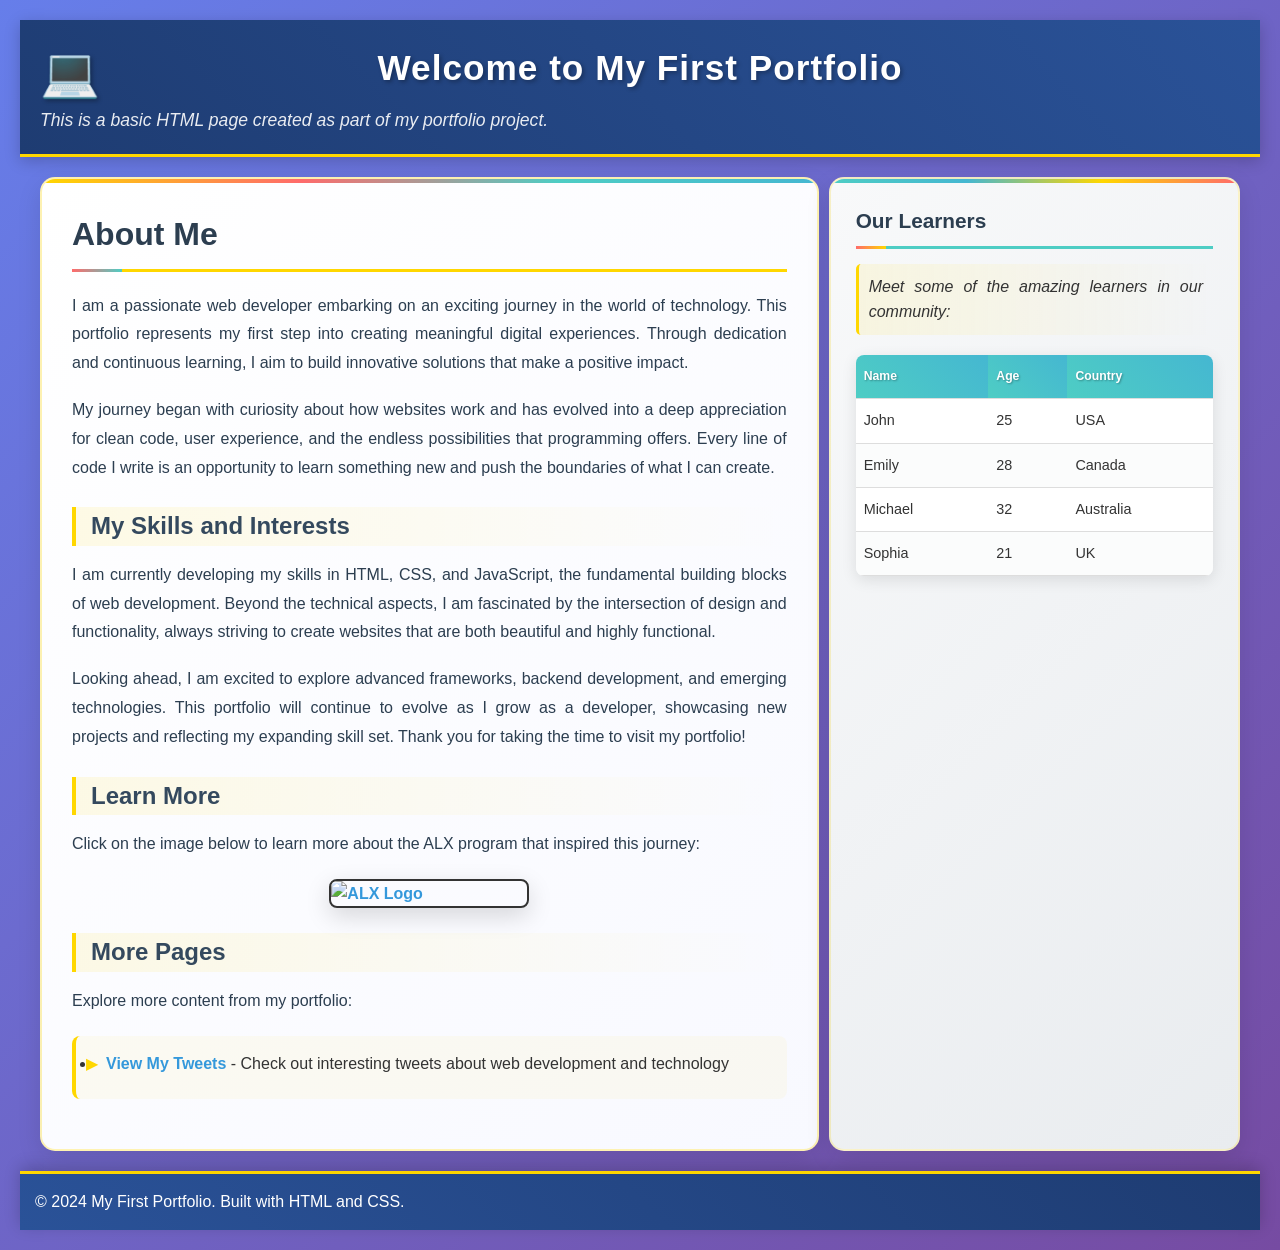
==== index.html @ 57b18e9a "Add comprehensive custom styling to make website unique" ====
<!DOCTYPE html>
<html lang="en">
<head>
    <meta charset="UTF-8">
    <meta name="viewport" content="width=device-width, initial-scale=1.0">
    <title>My First Portfolio</title>
    <link href="base.css" rel="stylesheet">
    <link href="styles.css" rel="stylesheet">
</head>
<body class="works_on_smartphone">
    <header>
        <span class="logo">&#128187;</span>
        <h1>Welcome to My First Portfolio</h1>
        <p>This is a basic HTML page created as part of my portfolio project.</p>
    </header>
    
    <main>
        <article>
            <h2>About Me</h2>
            <p>I am a passionate web developer embarking on an exciting journey in the world of technology. This portfolio represents my first step into creating meaningful digital experiences. Through dedication and continuous learning, I aim to build innovative solutions that make a positive impact.</p>
            
            <p>My journey began with curiosity about how websites work and has evolved into a deep appreciation for clean code, user experience, and the endless possibilities that programming offers. Every line of code I write is an opportunity to learn something new and push the boundaries of what I can create.</p>
            
            <h3>My Skills and Interests</h3>
            <p>I am currently developing my skills in HTML, CSS, and JavaScript, the fundamental building blocks of web development. Beyond the technical aspects, I am fascinated by the intersection of design and functionality, always striving to create websites that are both beautiful and highly functional.</p>
            
            <p>Looking ahead, I am excited to explore advanced frameworks, backend development, and emerging technologies. This portfolio will continue to evolve as I grow as a developer, showcasing new projects and reflecting my expanding skill set. Thank you for taking the time to visit my portfolio!</p>
            
            <h3>Learn More</h3>
            <p>Click on the image below to learn more about the ALX program that inspired this journey:</p>
            
            <a href="https://www.alxafrica.com/" target="_blank">
                <img src="https://i.ibb.co/gTDZZT8/ALX-Logo-07.png" alt="ALX Logo" style="width: 200px; height: auto; border: 2px solid #333; border-radius: 8px;">
            </a>
            
            <h3>More Pages</h3>
            <p>Explore more content from my portfolio:</p>
            <ul>
                <li><a href="tweets.html">View My Tweets</a> - Check out interesting tweets about web development and technology</li>
            </ul>
        </article>
        
        <aside>
            <h3>Our Learners</h3>
            <p>Meet some of the amazing learners in our community:</p>
            <table>
                <thead>
                    <tr>
                        <th>Name</th>
                        <th>Age</th>
                        <th>Country</th>
                    </tr>
                </thead>
                <tbody>
                    <tr>
                        <td>John</td>
                        <td>25</td>
                        <td>USA</td>
                    </tr>
                    <tr>
                        <td>Emily</td>
                        <td>28</td>
                        <td>Canada</td>
                    </tr>
                    <tr>
                        <td>Michael</td>
                        <td>32</td>
                        <td>Australia</td>
                    </tr>
                    <tr>
                        <td>Sophia</td>
                        <td>21</td>
                        <td>UK</td>
                    </tr>
                </tbody>
            </table>
        </aside>
    </main>
    
    <footer>
        <p>&copy; 2024 My First Portfolio. Built with HTML and CSS.</p>
    </footer>
</body>
</html>
---- base.css ----
/* Base CSS styles for the portfolio */

/* Reset and base styles */
* {
    margin: 0;
    padding: 0;
    box-sizing: border-box;
}

body {
    font-family: Arial, sans-serif;
    line-height: 1.6;
    color: #333;
    background-color: #f4f4f4;
    padding: 20px;
}

/* Typography */
h1, h2, h3 {
    margin-bottom: 15px;
    color: #2c3e50;
}

h1 {
    font-size: 2.5em;
    text-align: center;
    margin-bottom: 30px;
}

h2 {
    font-size: 2em;
    border-bottom: 2px solid #3498db;
    padding-bottom: 5px;
}

h3 {
    font-size: 1.5em;
    color: #34495e;
}

p {
    margin-bottom: 15px;
    text-align: justify;
}

/* Article container */
article {
    max-width: 800px;
    margin: 0 auto;
    background-color: white;
    padding: 30px;
    border-radius: 8px;
    box-shadow: 0 2px 10px rgba(0, 0, 0, 0.1);
}

/* Links */
a {
    color: #3498db;
    text-decoration: none;
    transition: color 0.3s ease;
}

a:hover {
    color: #2980b9;
    text-decoration: underline;
}

/* Lists */
ul {
    margin-left: 20px;
    margin-bottom: 15px;
}

li {
    margin-bottom: 5px;
}

/* Tables */
table {
    width: 100%;
    border-collapse: collapse;
    margin: 20px 0;
    background-color: white;
}

th, td {
    padding: 12px;
    text-align: left;
    border-bottom: 1px solid #ddd;
}

th {
    background-color: #3498db;
    color: white;
    font-weight: bold;
}

tr:hover {
    background-color: #f5f5f5;
}

/* Images */
img {
    max-width: 100%;
    height: auto;
    display: block;
    margin: 20px auto;
}

/* Navigation */
nav {
    margin: 20px 0;
    padding: 10px;
    background-color: #ecf0f1;
    border-radius: 5px;
}

nav a {
    font-weight: bold;
    padding: 5px 10px;
    background-color: #3498db;
    color: white;
    border-radius: 3px;
    display: inline-block;
}

nav a:hover {
    background-color: #2980b9;
    text-decoration: none;
}

/* Blockquotes */
blockquote {
    margin: 20px 0;
    padding: 15px;
    background-color: #f8f9fa;
    border-left: 4px solid #3498db;
    font-style: italic;
}
---- styles.css ----
/* Custom styles for the portfolio with Flexbox layout */

/* Apply flexbox to body container - column layout for header, main, footer */
body {
    display: flex;
    flex-direction: column;
    min-height: 100vh;
    margin: 0;
    background: linear-gradient(135deg, #667eea 0%, #764ba2 100%);
    font-family: 'Segoe UI', Tahoma, Geneva, Verdana, sans-serif;
}

/* Logo styling */
.logo {
    font-size: 3em;
    position: absolute;
    top: 15px;
    left: 20px;
    color: #ffd700;
    text-shadow: 2px 2px 4px rgba(0, 0, 0, 0.3);
    animation: pulse 2s infinite;
}

@keyframes pulse {
    0% { transform: scale(1); }
    50% { transform: scale(1.1); }
    100% { transform: scale(1); }
}

/* Apply flexbox to main container - row layout for article and aside */
main {
    display: flex;
    flex-direction: row;
    flex: auto;
}

/* Article takes 2/3 of the width */
article {
    flex: 2;
    overflow-y: auto;
    padding: 30px;
    background: linear-gradient(135deg, #ffffff 0%, #f8f9ff 100%);
    margin: 10px;
    border-radius: 15px;
    box-shadow: 0 8px 25px rgba(0, 0, 0, 0.1);
    border: 2px solid rgba(255, 215, 0, 0.3);
    position: relative;
}

article::before {
    content: '';
    position: absolute;
    top: 0;
    left: 0;
    right: 0;
    height: 4px;
    background: linear-gradient(90deg, #ffd700, #ff6b6b, #4ecdc4, #45b7d1);
    border-radius: 15px 15px 0 0;
}

/* Aside takes 1/3 of the width */
aside {
    flex: 1;
    overflow-y: auto;
    padding: 25px;
    background: linear-gradient(135deg, #f8f9fa 0%, #e9ecef 100%);
    margin: 10px 10px 10px 0;
    border-radius: 15px;
    box-shadow: 0 8px 25px rgba(0, 0, 0, 0.1);
    border: 2px solid rgba(255, 215, 0, 0.2);
    position: relative;
}

aside::before {
    content: '';
    position: absolute;
    top: 0;
    left: 0;
    right: 0;
    height: 4px;
    background: linear-gradient(90deg, #4ecdc4, #45b7d1, #ffd700, #ff6b6b);
    border-radius: 15px 15px 0 0;
}

/* Header and footer styling */
header {
    background: linear-gradient(45deg, #1e3c72, #2a5298);
    color: white;
    padding: 20px;
    text-align: center;
    position: relative;
    box-shadow: 0 4px 15px rgba(0, 0, 0, 0.2);
    border-bottom: 3px solid #ffd700;
}

header h1 {
    margin: 0 0 10px 0;
    color: white;
    text-shadow: 2px 2px 4px rgba(0, 0, 0, 0.3);
    font-size: 2.2em;
    letter-spacing: 1px;
}

header p {
    margin: 0;
    opacity: 0.9;
    font-style: italic;
    font-size: 1.1em;
}

footer {
    background: linear-gradient(45deg, #2a5298, #1e3c72);
    color: white;
    text-align: center;
    padding: 15px;
    margin-top: auto;
    box-shadow: 0 -4px 15px rgba(0, 0, 0, 0.2);
    border-top: 3px solid #ffd700;
}

footer p {
    margin: 0;
    font-weight: 500;
}

/* Navigation styling in header */
nav {
    margin-top: 15px;
}

nav a {
    background: linear-gradient(45deg, #ff6b6b, #ffd700);
    color: white;
    padding: 10px 20px;
    text-decoration: none;
    border-radius: 25px;
    display: inline-block;
    transition: all 0.3s ease;
    font-weight: bold;
    text-shadow: 1px 1px 2px rgba(0, 0, 0, 0.3);
    box-shadow: 0 4px 15px rgba(0, 0, 0, 0.2);
    border: 2px solid rgba(255, 255, 255, 0.3);
}

nav a:hover {
    background: linear-gradient(45deg, #ffd700, #ff6b6b);
    transform: translateY(-2px);
    box-shadow: 0 6px 20px rgba(0, 0, 0, 0.3);
}

/* Enhanced article content styling */
article h2 {
    color: #2c3e50;
    border-bottom: 3px solid #ffd700;
    padding-bottom: 8px;
    margin-bottom: 20px;
    position: relative;
}

article h2::after {
    content: '';
    position: absolute;
    bottom: -3px;
    left: 0;
    width: 50px;
    height: 3px;
    background: linear-gradient(90deg, #ff6b6b, #4ecdc4);
}

article h3 {
    color: #34495e;
    margin-top: 25px;
    padding-left: 15px;
    border-left: 4px solid #ffd700;
    background: linear-gradient(90deg, rgba(255, 215, 0, 0.1), transparent);
}

article p {
    line-height: 1.8;
    margin-bottom: 18px;
    text-align: justify;
    color: #2c3e50;
}

article a {
    color: #3498db;
    text-decoration: none;
    font-weight: 600;
    border-bottom: 2px solid transparent;
    transition: all 0.3s ease;
}

article a:hover {
    color: #2980b9;
    border-bottom: 2px solid #ffd700;
    background: linear-gradient(90deg, rgba(255, 215, 0, 0.1), transparent);
    padding: 2px 4px;
    border-radius: 3px;
}

article ul {
    background: rgba(255, 215, 0, 0.05);
    padding: 15px 20px;
    border-radius: 8px;
    border-left: 4px solid #ffd700;
    margin: 20px 0;
}

article ul li {
    margin-bottom: 8px;
    position: relative;
    padding-left: 10px;
}

article ul li::before {
    content: '▶';
    color: #ffd700;
    position: absolute;
    left: -10px;
}

article img {
    border-radius: 10px;
    box-shadow: 0 8px 25px rgba(0, 0, 0, 0.15);
    transition: transform 0.3s ease;
}

article img:hover {
    transform: scale(1.05);
}

/* Responsive design for smaller screens */
@media (max-width: 768px) {
    body.works_on_smartphone main {
        flex-direction: column;
    }
    
    body.works_on_smartphone aside {
        border-left: none;
        border-top: 1px solid #dee2e6;
    }
    
    body.works_on_smartphone header {
        padding: 15px;
    }
    
    body.works_on_smartphone article,
    body.works_on_smartphone aside {
        padding: 15px;
    }
    
    body.works_on_smartphone nav a {
        padding: 6px 12px;
        font-size: 0.9em;
    }
}

/* Additional responsive improvements for very small screens */
@media (max-width: 480px) {
    body.works_on_smartphone {
        padding: 0;
    }
    
    body.works_on_smartphone header {
        padding: 10px;
    }
    
    body.works_on_smartphone header h1 {
        font-size: 1.8em;
        margin-bottom: 10px;
    }
    
    body.works_on_smartphone article,
    body.works_on_smartphone aside {
        padding: 10px;
    }
    
    body.works_on_smartphone aside table {
        font-size: 0.8em;
    }
    
    body.works_on_smartphone aside th,
    body.works_on_smartphone aside td {
        padding: 4px 6px;
    }
}

/* Enhanced aside content styling */
aside h3 {
    color: #2c3e50;
    border-bottom: 3px solid #4ecdc4;
    padding-bottom: 8px;
    margin-bottom: 15px;
    position: relative;
    font-size: 1.3em;
}

aside h3::after {
    content: '';
    position: absolute;
    bottom: -3px;
    left: 0;
    width: 30px;
    height: 3px;
    background: linear-gradient(90deg, #ff6b6b, #ffd700);
}

aside ul {
    list-style-type: none;
    padding-left: 0;
    background: rgba(78, 205, 196, 0.05);
    border-radius: 8px;
    padding: 15px;
    margin: 15px 0;
}

aside ul li {
    padding: 8px 0;
    border-bottom: 1px solid rgba(78, 205, 196, 0.2);
    position: relative;
    padding-left: 20px;
    transition: all 0.3s ease;
}

aside ul li::before {
    content: '●';
    color: #4ecdc4;
    position: absolute;
    left: 0;
    font-size: 1.2em;
}

aside ul li:hover {
    background: rgba(78, 205, 196, 0.1);
    padding-left: 25px;
    border-radius: 5px;
}

aside ul li:last-child {
    border-bottom: none;
}

aside p {
    background: linear-gradient(90deg, rgba(255, 215, 0, 0.1), transparent);
    padding: 10px;
    border-radius: 5px;
    border-left: 3px solid #ffd700;
    font-style: italic;
    margin: 15px 0;
}

/* Enhanced table styling in aside */
aside table {
    font-size: 0.9em;
    border-radius: 8px;
    overflow: hidden;
    box-shadow: 0 4px 15px rgba(0, 0, 0, 0.1);
    margin: 20px 0;
}

aside th {
    font-size: 0.85em;
    padding: 12px 8px;
    background: linear-gradient(45deg, #4ecdc4, #45b7d1);
    color: white;
    text-shadow: 1px 1px 2px rgba(0, 0, 0, 0.3);
}

aside td {
    padding: 10px 8px;
    transition: background-color 0.3s ease;
}

aside tr:hover td {
    background-color: rgba(78, 205, 196, 0.1);
}

aside tr:nth-child(even) {
    background-color: rgba(248, 249, 250, 0.5);
}

/* Blockquote styling */
blockquote {
    background: linear-gradient(135deg, rgba(255, 215, 0, 0.1), rgba(78, 205, 196, 0.1));
    border-left: 5px solid #ffd700;
    border-radius: 0 10px 10px 0;
    padding: 20px;
    margin: 25px 0;
    position: relative;
    box-shadow: 0 4px 15px rgba(0, 0, 0, 0.05);
}

blockquote::before {
    content: '"';
    font-size: 4em;
    color: rgba(255, 215, 0, 0.3);
    position: absolute;
    top: -10px;
    left: 10px;
    font-family: serif;
}

blockquote p {
    margin: 0;
    font-style: italic;
    color: #2c3e50;
    position: relative;
    z-index: 1;
}

/* Additional visual enhancements */
main {
    padding: 10px;
}

/* Smooth scrolling for the entire page */
html {
    scroll-behavior: smooth;
}

/* Custom scrollbar styling */
::-webkit-scrollbar {
    width: 8px;
}

::-webkit-scrollbar-track {
    background: rgba(255, 255, 255, 0.1);
    border-radius: 4px;
}

::-webkit-scrollbar-thumb {
    background: linear-gradient(45deg, #ffd700, #4ecdc4);
    border-radius: 4px;
}

::-webkit-scrollbar-thumb:hover {
    background: linear-gradient(45deg, #4ecdc4, #ffd700);
}
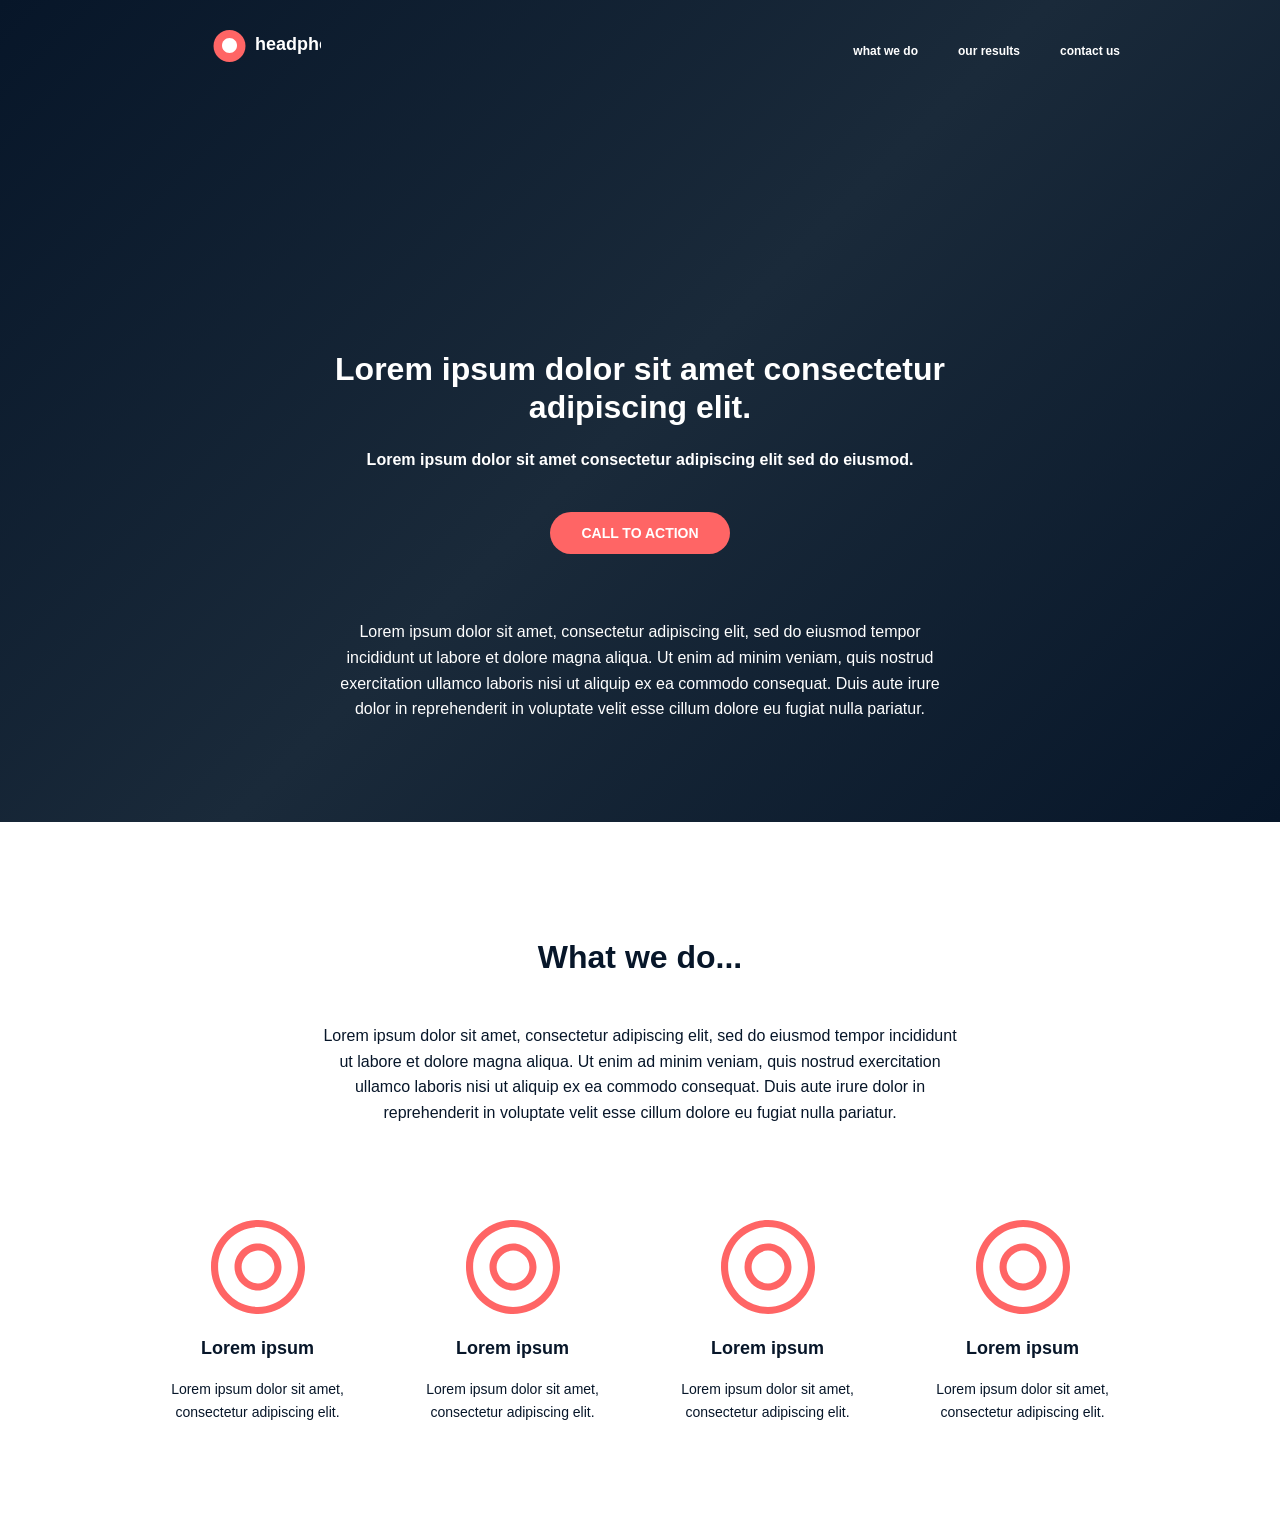
==== commit e063be98: "Initial commit: Complete headphones website with responsive design" ====
--- a/index.html
+++ b/index.html
@@ -3,82 +3,97 @@
 <head>
     <meta charset="UTF-8">
     <meta name="viewport" content="width=device-width, initial-scale=1.0">
-    <title>My First Portfolio</title>
-    <link href="base.css" rel="stylesheet">
-    <link href="styles.css" rel="stylesheet">
+    <title>Headphones - Premium Audio Experience</title>
+    <link rel="stylesheet" href="styles.css">
 </head>
-<body class="works_on_smartphone">
-    <header>
-        <span class="logo">&#128187;</span>
-        <h1>Welcome to My First Portfolio</h1>
-        <p>This is a basic HTML page created as part of my portfolio project.</p>
+<body>
+    <!-- Header Section -->
+    <header class="header">
+        <div class="container">
+            <div class="nav-wrapper">
+                <div class="logo">
+                    <img src="logo.svg" alt="Headphones Logo">
+                </div>
+                <nav class="navigation">
+                    <ul class="nav-menu">
+                        <li><a href="#home">what we do</a></li>
+                        <li><a href="#about">our results</a></li>
+                        <li><a href="#services">contact us</a></li>
+                    </ul>
+                </nav>
+                <div class="hamburger">
+                    <span></span>
+                    <span></span>
+                    <span></span>
+                </div>
+            </div>
+        </div>
     </header>
-    
-    <main>
-        <article>
-            <h2>About Me</h2>
-            <p>I am a passionate web developer embarking on an exciting journey in the world of technology. This portfolio represents my first step into creating meaningful digital experiences. Through dedication and continuous learning, I aim to build innovative solutions that make a positive impact.</p>
-            
-            <p>My journey began with curiosity about how websites work and has evolved into a deep appreciation for clean code, user experience, and the endless possibilities that programming offers. Every line of code I write is an opportunity to learn something new and push the boundaries of what I can create.</p>
-            
-            <h3>My Skills and Interests</h3>
-            <p>I am currently developing my skills in HTML, CSS, and JavaScript, the fundamental building blocks of web development. Beyond the technical aspects, I am fascinated by the intersection of design and functionality, always striving to create websites that are both beautiful and highly functional.</p>
-            
-            <p>Looking ahead, I am excited to explore advanced frameworks, backend development, and emerging technologies. This portfolio will continue to evolve as I grow as a developer, showcasing new projects and reflecting my expanding skill set. Thank you for taking the time to visit my portfolio!</p>
-            
-            <h3>Learn More</h3>
-            <p>Click on the image below to learn more about the ALX program that inspired this journey:</p>
-            
-            <a href="https://www.alxafrica.com/" target="_blank">
-                <img src="https://i.ibb.co/gTDZZT8/ALX-Logo-07.png" alt="ALX Logo" style="width: 200px; height: auto; border: 2px solid #333; border-radius: 8px;">
-            </a>
-            
-            <h3>More Pages</h3>
-            <p>Explore more content from my portfolio:</p>
-            <ul>
-                <li><a href="tweets.html">View My Tweets</a> - Check out interesting tweets about web development and technology</li>
-            </ul>
-        </article>
-        
-        <aside>
-            <h3>Our Learners</h3>
-            <p>Meet some of the amazing learners in our community:</p>
-            <table>
-                <thead>
-                    <tr>
-                        <th>Name</th>
-                        <th>Age</th>
-                        <th>Country</th>
-                    </tr>
-                </thead>
-                <tbody>
-                    <tr>
-                        <td>John</td>
-                        <td>25</td>
-                        <td>USA</td>
-                    </tr>
-                    <tr>
-                        <td>Emily</td>
-                        <td>28</td>
-                        <td>Canada</td>
-                    </tr>
-                    <tr>
-                        <td>Michael</td>
-                        <td>32</td>
-                        <td>Australia</td>
-                    </tr>
-                    <tr>
-                        <td>Sophia</td>
-                        <td>21</td>
-                        <td>UK</td>
-                    </tr>
-                </tbody>
-            </table>
-        </aside>
-    </main>
-    
-    <footer>
-        <p>&copy; 2024 My First Portfolio. Built with HTML and CSS.</p>
-    </footer>
+
+    <!-- Hero Section -->
+    <section class="hero">
+        <div class="container">
+            <div class="hero-content">
+                <h1 class="hero-title">Lorem ipsum dolor sit amet consectetur adipiscing elit.</h1>
+                <p class="hero-subtitle">Lorem ipsum dolor sit amet consectetur adipiscing elit sed do eiusmod.</p>
+                <button class="cta-button">CALL TO ACTION</button>
+                <p class="hero-description">
+                    Lorem ipsum dolor sit amet, consectetur adipiscing elit, sed do eiusmod tempor incididunt ut labore et dolore magna aliqua. Ut enim ad minim veniam, quis nostrud exercitation ullamco laboris nisi ut aliquip ex ea commodo consequat. Duis aute irure dolor in reprehenderit in voluptate velit esse cillum dolore eu fugiat nulla pariatur.
+                </p>
+            </div>
+        </div>
+    </section>
+
+    <!-- What We Do Section -->
+    <section class="what-we-do">
+        <div class="container">
+            <h2 class="section-title">What we do...</h2>
+            <p class="section-description">
+                Lorem ipsum dolor sit amet, consectetur adipiscing elit, sed do eiusmod tempor incididunt ut labore et dolore magna aliqua. Ut enim ad minim veniam, quis nostrud exercitation ullamco laboris nisi ut aliquip ex ea commodo consequat. Duis aute irure dolor in reprehenderit in voluptate velit esse cillum dolore eu fugiat nulla pariatur.
+            </p>
+            <div class="services-grid">
+                <div class="service-item">
+                    <div class="service-icon">
+                        <svg width="94" height="94" viewBox="0 0 94 94" fill="none">
+                            <path d="M47 0C21.0426 0 0 21.0426 0 47C0 72.9574 21.0426 94 47 94C72.9574 94 94 72.9574 94 47C94 21.0426 72.9574 0 47 0ZM47 86.9C25.0426 86.9 7.1 69.0574 7.1 47C7.1 24.9426 25.0426 7.1 47 7.1C69.0574 7.1 86.9 24.9426 86.9 47C86.9 69.0574 69.0574 86.9 47 86.9Z" fill="#FF6565"/>
+                            <path d="M47 23.5C34.2426 23.5 23.5 34.2426 23.5 47C23.5 59.7574 34.2426 70.5 47 70.5C59.7574 70.5 70.5 59.7574 70.5 47C70.5 34.2426 59.7574 23.5 47 23.5ZM47 63.4C38.2426 63.4 30.6 55.7574 30.6 47C30.6 38.2426 38.2426 30.6 47 30.6C55.7574 30.6 63.4 38.2426 63.4 47C63.4 55.7574 55.7574 63.4 47 63.4Z" fill="#FF6565"/>
+                        </svg>
+                    </div>
+                    <h3 class="service-title">Lorem ipsum</h3>
+                    <p class="service-description">Lorem ipsum dolor sit amet, consectetur adipiscing elit.</p>
+                </div>
+                <div class="service-item">
+                    <div class="service-icon">
+                        <svg width="94" height="94" viewBox="0 0 94 94" fill="none">
+                            <path d="M47 0C21.0426 0 0 21.0426 0 47C0 72.9574 21.0426 94 47 94C72.9574 94 94 72.9574 94 47C94 21.0426 72.9574 0 47 0ZM47 86.9C25.0426 86.9 7.1 69.0574 7.1 47C7.1 24.9426 25.0426 7.1 47 7.1C69.0574 7.1 86.9 24.9426 86.9 47C86.9 69.0574 69.0574 86.9 47 86.9Z" fill="#FF6565"/>
+                            <path d="M47 23.5C34.2426 23.5 23.5 34.2426 23.5 47C23.5 59.7574 34.2426 70.5 47 70.5C59.7574 70.5 70.5 59.7574 70.5 47C70.5 34.2426 59.7574 23.5 47 23.5ZM47 63.4C38.2426 63.4 30.6 55.7574 30.6 47C30.6 38.2426 38.2426 30.6 47 30.6C55.7574 30.6 63.4 38.2426 63.4 47C63.4 55.7574 55.7574 63.4 47 63.4Z" fill="#FF6565"/>
+                        </svg>
+                    </div>
+                    <h3 class="service-title">Lorem ipsum</h3>
+                    <p class="service-description">Lorem ipsum dolor sit amet, consectetur adipiscing elit.</p>
+                </div>
+                <div class="service-item">
+                    <div class="service-icon">
+                        <svg width="94" height="94" viewBox="0 0 94 94" fill="none">
+                            <path d="M47 0C21.0426 0 0 21.0426 0 47C0 72.9574 21.0426 94 47 94C72.9574 94 94 72.9574 94 47C94 21.0426 72.9574 0 47 0ZM47 86.9C25.0426 86.9 7.1 69.0574 7.1 47C7.1 24.9426 25.0426 7.1 47 7.1C69.0574 7.1 86.9 24.9426 86.9 47C86.9 69.0574 69.0574 86.9 47 86.9Z" fill="#FF6565"/>
+                            <path d="M47 23.5C34.2426 23.5 23.5 34.2426 23.5 47C23.5 59.7574 34.2426 70.5 47 70.5C59.7574 70.5 70.5 59.7574 70.5 47C70.5 34.2426 59.7574 23.5 47 23.5ZM47 63.4C38.2426 63.4 30.6 55.7574 30.6 47C30.6 38.2426 38.2426 30.6 47 30.6C55.7574 30.6 63.4 38.2426 63.4 47C63.4 55.7574 55.7574 63.4 47 63.4Z" fill="#FF6565"/>
+                        </svg>
+                    </div>
+                    <h3 class="service-title">Lorem ipsum</h3>
+                    <p class="service-description">Lorem ipsum dolor sit amet, consectetur adipiscing elit.</p>
+                </div>
+                <div class="service-item">
+                    <div class="service-icon">
+                        <svg width="94" height="94" viewBox="0 0 94 94" fill="none">
+                            <path d="M47 0C21.0426 0 0 21.0426 0 47C0 72.9574 21.0426 94 47 94C72.9574 94 94 72.9574 94 47C94 21.0426 72.9574 0 47 0ZM47 86.9C25.0426 86.9 7.1 69.0574 7.1 47C7.1 24.9426 25.0426 7.1 47 7.1C69.0574 7.1 86.9 24.9426 86.9 47C86.9 69.0574 69.0574 86.9 47 86.9Z" fill="#FF6565"/>
+                            <path d="M47 23.5C34.2426 23.5 23.5 34.2426 23.5 47C23.5 59.7574 34.2426 70.5 47 70.5C59.7574 70.5 70.5 59.7574 70.5 47C70.5 34.2426 59.7574 23.5 47 23.5ZM47 63.4C38.2426 63.4 30.6 55.7574 30.6 47C30.6 38.2426 38.2426 30.6 47 30.6C55.7574 30.6 63.4 38.2426 63.4 47C63.4 55.7574 55.7574 63.4 47 63.4Z" fill="#FF6565"/>
+                        </svg>
+                    </div>
+                    <h3 class="service-title">Lorem ipsum</h3>
+                    <p class="service-description">Lorem ipsum dolor sit amet, consectetur adipiscing elit.</p>
+                </div>
+            </div>
+        </div>
+    </section>
 </body>
 </html>
--- a/styles.css
+++ b/styles.css
@@ -1,438 +1,311 @@
-/* Custom styles for the portfolio with Flexbox layout */
-
-/* Apply flexbox to body container - column layout for header, main, footer */
+/* Reset and Base Styles */
+* {
+    margin: 0;
+    padding: 0;
+    box-sizing: border-box;
+}
+
 body {
-    display: flex;
+    font-family: 'Source Sans Pro', Arial, sans-serif;
+    line-height: 1.6;
+    color: #ffffff;
+    background-color: #071629;
+}
+
+.container {
+    max-width: 1000px;
+    margin: 0 auto;
+    padding: 0 20px;
+}
+
+/* Header Styles */
+.header {
+    background: linear-gradient(135deg, #071629 0%, #1a2a3a 50%, #071629 100%);
+    position: relative;
+    min-height: 800px;
+}
+
+.nav-wrapper {
+    position: relative;
+    z-index: 2;
+    display: flex;
+    justify-content: space-between;
+    align-items: center;
+    padding: 30px 0;
+}
+
+.logo img {
+    height: 32px;
+    width: auto;
+}
+
+.navigation {
+    display: flex;
+}
+
+.nav-menu {
+    display: flex;
+    list-style: none;
+    gap: 40px;
+}
+
+.nav-menu li a {
+    color: #ffffff;
+    text-decoration: none;
+    font-size: 12px;
+    font-weight: 700;
+    text-transform: lowercase;
+    transition: color 0.3s ease;
+}
+
+.nav-menu li a:hover,
+.nav-menu li a:active {
+    color: #FF6565;
+}
+
+.hamburger {
+    display: none;
     flex-direction: column;
-    min-height: 100vh;
-    margin: 0;
-    background: linear-gradient(135deg, #667eea 0%, #764ba2 100%);
-    font-family: 'Segoe UI', Tahoma, Geneva, Verdana, sans-serif;
-}
-
-/* Logo styling */
-.logo {
-    font-size: 3em;
-    position: absolute;
-    top: 15px;
-    left: 20px;
-    color: #ffd700;
-    text-shadow: 2px 2px 4px rgba(0, 0, 0, 0.3);
-    animation: pulse 2s infinite;
-}
-
-@keyframes pulse {
-    0% { transform: scale(1); }
-    50% { transform: scale(1.1); }
-    100% { transform: scale(1); }
-}
-
-/* Apply flexbox to main container - row layout for article and aside */
-main {
-    display: flex;
-    flex-direction: row;
-    flex: auto;
-}
-
-/* Article takes 2/3 of the width */
-article {
-    flex: 2;
-    overflow-y: auto;
-    padding: 30px;
-    background: linear-gradient(135deg, #ffffff 0%, #f8f9ff 100%);
-    margin: 10px;
-    border-radius: 15px;
-    box-shadow: 0 8px 25px rgba(0, 0, 0, 0.1);
-    border: 2px solid rgba(255, 215, 0, 0.3);
+    cursor: pointer;
+    gap: 4px;
+}
+
+.hamburger span {
+    width: 20px;
+    height: 2px;
+    background-color: #ffffff;
+    transition: all 0.3s ease;
+}
+
+/* Hero Section */
+.hero {
+    background: linear-gradient(135deg, #071629 0%, #1a2a3a 50%, #071629 100%);
     position: relative;
-}
-
-article::before {
-    content: '';
-    position: absolute;
-    top: 0;
-    left: 0;
-    right: 0;
-    height: 4px;
-    background: linear-gradient(90deg, #ffd700, #ff6b6b, #4ecdc4, #45b7d1);
-    border-radius: 15px 15px 0 0;
-}
-
-/* Aside takes 1/3 of the width */
-aside {
-    flex: 1;
-    overflow-y: auto;
-    padding: 25px;
-    background: linear-gradient(135deg, #f8f9fa 0%, #e9ecef 100%);
-    margin: 10px 10px 10px 0;
-    border-radius: 15px;
-    box-shadow: 0 8px 25px rgba(0, 0, 0, 0.1);
-    border: 2px solid rgba(255, 215, 0, 0.2);
+    padding: 150px 0 100px;
+    margin-top: -800px;
+    padding-top: 350px;
+    min-height: 800px;
+    display: flex;
+    align-items: center;
+}
+
+.hero-content {
     position: relative;
-}
-
-aside::before {
-    content: '';
-    position: absolute;
-    top: 0;
-    left: 0;
-    right: 0;
-    height: 4px;
-    background: linear-gradient(90deg, #4ecdc4, #45b7d1, #ffd700, #ff6b6b);
-    border-radius: 15px 15px 0 0;
-}
-
-/* Header and footer styling */
-header {
-    background: linear-gradient(45deg, #1e3c72, #2a5298);
-    color: white;
-    padding: 20px;
+    z-index: 2;
     text-align: center;
-    position: relative;
-    box-shadow: 0 4px 15px rgba(0, 0, 0, 0.2);
-    border-bottom: 3px solid #ffd700;
-}
-
-header h1 {
-    margin: 0 0 10px 0;
-    color: white;
-    text-shadow: 2px 2px 4px rgba(0, 0, 0, 0.3);
-    font-size: 2.2em;
-    letter-spacing: 1px;
-}
-
-header p {
-    margin: 0;
+    max-width: 700px;
+    margin: 0 auto;
+}
+
+.hero-title {
+    font-size: 32px;
+    font-weight: 700;
+    margin-bottom: 20px;
+    line-height: 1.2;
+}
+
+.hero-subtitle {
+    font-size: 16px;
+    font-weight: 700;
+    margin-bottom: 40px;
+    color: #ffffff;
+}
+
+.cta-button {
+    background-color: #FF6565;
+    color: #ffffff;
+    border: none;
+    padding: 13px 31px;
+    font-size: 14px;
+    font-weight: 700;
+    text-transform: uppercase;
+    border-radius: 22px;
+    cursor: pointer;
+    transition: opacity 0.3s ease;
+    margin-bottom: 65px;
+}
+
+.cta-button:hover,
+.cta-button:active {
     opacity: 0.9;
-    font-style: italic;
-    font-size: 1.1em;
-}
-
-footer {
-    background: linear-gradient(45deg, #2a5298, #1e3c72);
-    color: white;
+}
+
+.hero-description {
+    font-size: 16px;
+    line-height: 1.6;
+    color: #ffffff;
+    max-width: 600px;
+    margin: 0 auto;
+}
+
+/* What We Do Section */
+.what-we-do {
+    background-color: #ffffff;
+    color: #071629;
+    padding: 110px 0;
+}
+
+.section-title {
+    font-size: 32px;
+    font-weight: 600;
     text-align: center;
-    padding: 15px;
-    margin-top: auto;
-    box-shadow: 0 -4px 15px rgba(0, 0, 0, 0.2);
-    border-top: 3px solid #ffd700;
-}
-
-footer p {
-    margin: 0;
-    font-weight: 500;
-}
-
-/* Navigation styling in header */
-nav {
-    margin-top: 15px;
-}
-
-nav a {
-    background: linear-gradient(45deg, #ff6b6b, #ffd700);
-    color: white;
-    padding: 10px 20px;
-    text-decoration: none;
-    border-radius: 25px;
-    display: inline-block;
-    transition: all 0.3s ease;
-    font-weight: bold;
-    text-shadow: 1px 1px 2px rgba(0, 0, 0, 0.3);
-    box-shadow: 0 4px 15px rgba(0, 0, 0, 0.2);
-    border: 2px solid rgba(255, 255, 255, 0.3);
-}
-
-nav a:hover {
-    background: linear-gradient(45deg, #ffd700, #ff6b6b);
-    transform: translateY(-2px);
-    box-shadow: 0 6px 20px rgba(0, 0, 0, 0.3);
-}
-
-/* Enhanced article content styling */
-article h2 {
-    color: #2c3e50;
-    border-bottom: 3px solid #ffd700;
-    padding-bottom: 8px;
+    margin-bottom: 40px;
+    color: #071629;
+}
+
+.section-description {
+    font-size: 16px;
+    line-height: 1.6;
+    text-align: center;
+    max-width: 640px;
+    margin: 0 auto 95px;
+    color: #071629;
+}
+
+.services-grid {
+    display: grid;
+    grid-template-columns: repeat(4, 1fr);
+    gap: 60px;
+    max-width: 1000px;
+    margin: 0 auto;
+}
+
+.service-item {
+    text-align: center;
+}
+
+.service-icon {
     margin-bottom: 20px;
-    position: relative;
-}
-
-article h2::after {
-    content: '';
-    position: absolute;
-    bottom: -3px;
-    left: 0;
-    width: 50px;
-    height: 3px;
-    background: linear-gradient(90deg, #ff6b6b, #4ecdc4);
-}
-
-article h3 {
-    color: #34495e;
-    margin-top: 25px;
-    padding-left: 15px;
-    border-left: 4px solid #ffd700;
-    background: linear-gradient(90deg, rgba(255, 215, 0, 0.1), transparent);
-}
-
-article p {
-    line-height: 1.8;
-    margin-bottom: 18px;
-    text-align: justify;
-    color: #2c3e50;
-}
-
-article a {
-    color: #3498db;
-    text-decoration: none;
+    display: flex;
+    justify-content: center;
+}
+
+.service-icon svg {
+    width: 94px;
+    height: 94px;
+}
+
+.service-title {
+    font-size: 18px;
     font-weight: 600;
-    border-bottom: 2px solid transparent;
-    transition: all 0.3s ease;
-}
-
-article a:hover {
-    color: #2980b9;
-    border-bottom: 2px solid #ffd700;
-    background: linear-gradient(90deg, rgba(255, 215, 0, 0.1), transparent);
-    padding: 2px 4px;
-    border-radius: 3px;
-}
-
-article ul {
-    background: rgba(255, 215, 0, 0.05);
-    padding: 15px 20px;
-    border-radius: 8px;
-    border-left: 4px solid #ffd700;
-    margin: 20px 0;
-}
-
-article ul li {
-    margin-bottom: 8px;
-    position: relative;
-    padding-left: 10px;
-}
-
-article ul li::before {
-    content: '▶';
-    color: #ffd700;
-    position: absolute;
-    left: -10px;
-}
-
-article img {
-    border-radius: 10px;
-    box-shadow: 0 8px 25px rgba(0, 0, 0, 0.15);
-    transition: transform 0.3s ease;
-}
-
-article img:hover {
-    transform: scale(1.05);
-}
-
-/* Responsive design for smaller screens */
-@media (max-width: 768px) {
-    body.works_on_smartphone main {
-        flex-direction: column;
-    }
-    
-    body.works_on_smartphone aside {
-        border-left: none;
-        border-top: 1px solid #dee2e6;
-    }
-    
-    body.works_on_smartphone header {
-        padding: 15px;
-    }
-    
-    body.works_on_smartphone article,
-    body.works_on_smartphone aside {
-        padding: 15px;
-    }
-    
-    body.works_on_smartphone nav a {
-        padding: 6px 12px;
-        font-size: 0.9em;
-    }
-}
-
-/* Additional responsive improvements for very small screens */
-@media (max-width: 480px) {
-    body.works_on_smartphone {
-        padding: 0;
-    }
-    
-    body.works_on_smartphone header {
-        padding: 10px;
-    }
-    
-    body.works_on_smartphone header h1 {
-        font-size: 1.8em;
-        margin-bottom: 10px;
-    }
-    
-    body.works_on_smartphone article,
-    body.works_on_smartphone aside {
-        padding: 10px;
-    }
-    
-    body.works_on_smartphone aside table {
-        font-size: 0.8em;
-    }
-    
-    body.works_on_smartphone aside th,
-    body.works_on_smartphone aside td {
-        padding: 4px 6px;
-    }
-}
-
-/* Enhanced aside content styling */
-aside h3 {
-    color: #2c3e50;
-    border-bottom: 3px solid #4ecdc4;
-    padding-bottom: 8px;
     margin-bottom: 15px;
-    position: relative;
-    font-size: 1.3em;
-}
-
-aside h3::after {
-    content: '';
-    position: absolute;
-    bottom: -3px;
-    left: 0;
-    width: 30px;
-    height: 3px;
-    background: linear-gradient(90deg, #ff6b6b, #ffd700);
-}
-
-aside ul {
-    list-style-type: none;
-    padding-left: 0;
-    background: rgba(78, 205, 196, 0.05);
-    border-radius: 8px;
-    padding: 15px;
-    margin: 15px 0;
-}
-
-aside ul li {
-    padding: 8px 0;
-    border-bottom: 1px solid rgba(78, 205, 196, 0.2);
-    position: relative;
-    padding-left: 20px;
-    transition: all 0.3s ease;
-}
-
-aside ul li::before {
-    content: '●';
-    color: #4ecdc4;
-    position: absolute;
-    left: 0;
-    font-size: 1.2em;
-}
-
-aside ul li:hover {
-    background: rgba(78, 205, 196, 0.1);
-    padding-left: 25px;
-    border-radius: 5px;
-}
-
-aside ul li:last-child {
-    border-bottom: none;
-}
-
-aside p {
-    background: linear-gradient(90deg, rgba(255, 215, 0, 0.1), transparent);
-    padding: 10px;
-    border-radius: 5px;
-    border-left: 3px solid #ffd700;
-    font-style: italic;
-    margin: 15px 0;
-}
-
-/* Enhanced table styling in aside */
-aside table {
-    font-size: 0.9em;
-    border-radius: 8px;
-    overflow: hidden;
-    box-shadow: 0 4px 15px rgba(0, 0, 0, 0.1);
-    margin: 20px 0;
-}
-
-aside th {
-    font-size: 0.85em;
-    padding: 12px 8px;
-    background: linear-gradient(45deg, #4ecdc4, #45b7d1);
-    color: white;
-    text-shadow: 1px 1px 2px rgba(0, 0, 0, 0.3);
-}
-
-aside td {
-    padding: 10px 8px;
-    transition: background-color 0.3s ease;
-}
-
-aside tr:hover td {
-    background-color: rgba(78, 205, 196, 0.1);
-}
-
-aside tr:nth-child(even) {
-    background-color: rgba(248, 249, 250, 0.5);
-}
-
-/* Blockquote styling */
-blockquote {
-    background: linear-gradient(135deg, rgba(255, 215, 0, 0.1), rgba(78, 205, 196, 0.1));
-    border-left: 5px solid #ffd700;
-    border-radius: 0 10px 10px 0;
-    padding: 20px;
-    margin: 25px 0;
-    position: relative;
-    box-shadow: 0 4px 15px rgba(0, 0, 0, 0.05);
-}
-
-blockquote::before {
-    content: '"';
-    font-size: 4em;
-    color: rgba(255, 215, 0, 0.3);
-    position: absolute;
-    top: -10px;
-    left: 10px;
-    font-family: serif;
-}
-
-blockquote p {
-    margin: 0;
-    font-style: italic;
-    color: #2c3e50;
-    position: relative;
-    z-index: 1;
-}
-
-/* Additional visual enhancements */
-main {
-    padding: 10px;
-}
-
-/* Smooth scrolling for the entire page */
-html {
-    scroll-behavior: smooth;
-}
-
-/* Custom scrollbar styling */
-::-webkit-scrollbar {
-    width: 8px;
-}
-
-::-webkit-scrollbar-track {
-    background: rgba(255, 255, 255, 0.1);
-    border-radius: 4px;
-}
-
-::-webkit-scrollbar-thumb {
-    background: linear-gradient(45deg, #ffd700, #4ecdc4);
-    border-radius: 4px;
-}
-
-::-webkit-scrollbar-thumb:hover {
-    background: linear-gradient(45deg, #4ecdc4, #ffd700);
+    color: #071629;
+}
+
+.service-description {
+    font-size: 14px;
+    line-height: 1.6;
+    color: #071629;
+}
+
+/* Responsive Design */
+@media screen and (max-width: 768px) {
+    .services-grid {
+        grid-template-columns: repeat(2, 1fr);
+        gap: 40px;
+    }
+    
+    .hero-title {
+        font-size: 28px;
+    }
+    
+    .section-title {
+        font-size: 28px;
+    }
+}
+
+@media screen and (max-width: 480px) {
+    .container {
+        padding: 0 15px;
+    }
+    
+    .nav-menu {
+        display: none;
+    }
+    
+    .hamburger {
+        display: flex;
+    }
+    
+    .hero {
+        padding: 100px 0 50px;
+        padding-top: 250px;
+    }
+    
+    .hero-title {
+        font-size: 24px;
+        margin-bottom: 15px;
+    }
+    
+    .hero-subtitle {
+        font-size: 14px;
+        margin-bottom: 30px;
+    }
+    
+    .hero-description {
+        font-size: 14px;
+    }
+    
+    .what-we-do {
+        padding: 60px 0;
+    }
+    
+    .section-title {
+        font-size: 24px;
+        margin-bottom: 30px;
+    }
+    
+    .section-description {
+        font-size: 14px;
+        margin-bottom: 60px;
+    }
+    
+    .services-grid {
+        grid-template-columns: 1fr;
+        gap: 60px;
+        max-width: 300px;
+    }
+    
+    .service-item {
+        max-width: 207px;
+        margin: 0 auto;
+    }
+    
+    .service-title {
+        font-size: 16px;
+    }
+    
+    .service-description {
+        font-size: 12px;
+    }
+}
+
+/* Additional hover states */
+a {
+    transition: color 0.3s ease;
+}
+
+button {
+    transition: opacity 0.3s ease;
+}
+
+/* Focus states for accessibility */
+a:focus,
+button:focus {
+    outline: 2px solid #FF6565;
+    outline-offset: 2px;
+}
+
+/* Print styles */
+@media print {
+    .header,
+    .hero {
+        background: none !important;
+        color: #000 !important;
+    }
+    
+    .hero::before,
+    .header::before {
+        display: none;
+    }
 }
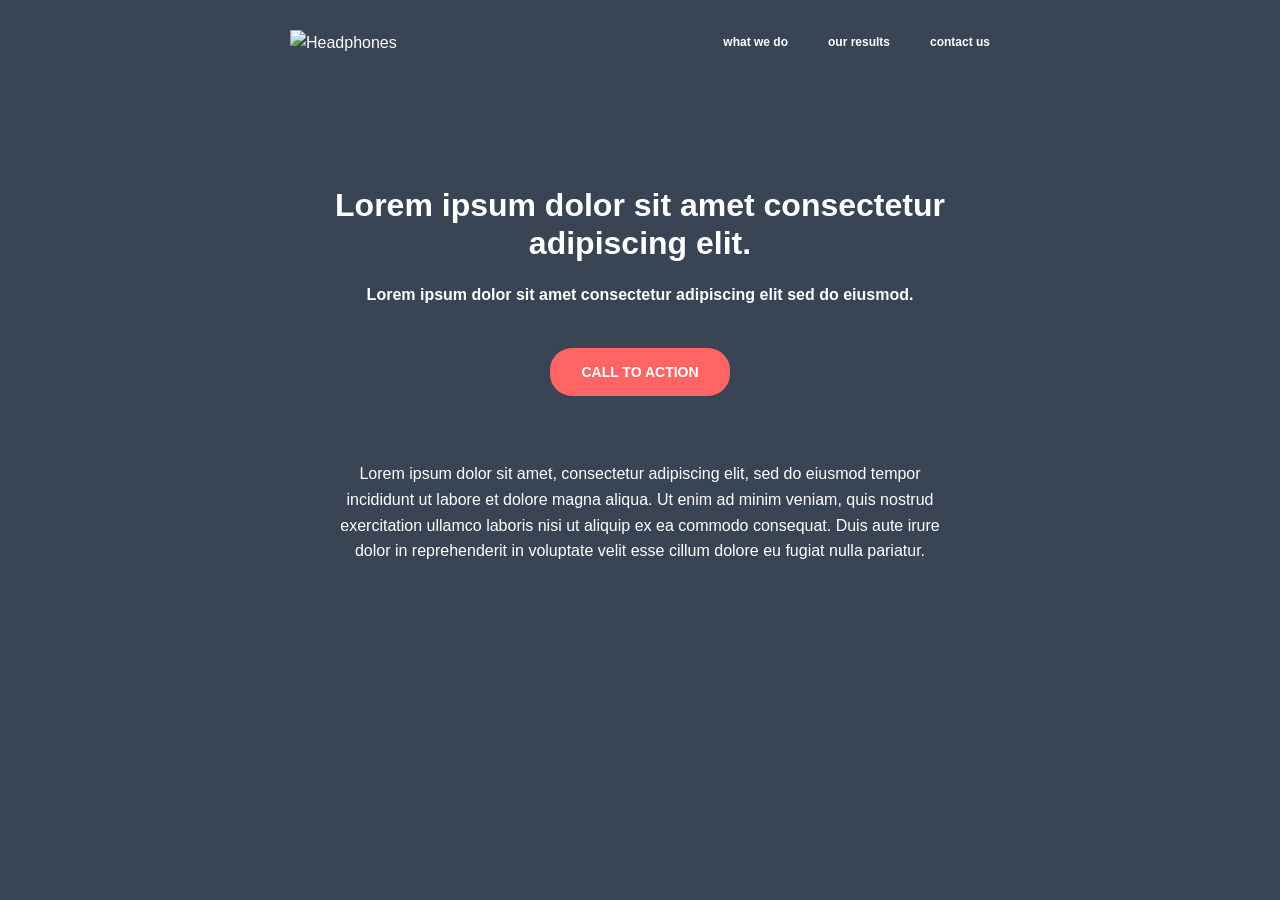
==== commit 0851a61a: "Refactor: Rebuild header/hero section with best practices" ====
--- a/index.html
+++ b/index.html
@@ -3,97 +3,41 @@
 <head>
     <meta charset="UTF-8">
     <meta name="viewport" content="width=device-width, initial-scale=1.0">
-    <title>Headphones - Premium Audio Experience</title>
+    <title>Headphones</title>
     <link rel="stylesheet" href="styles.css">
 </head>
 <body>
-    <!-- Header Section -->
-    <header class="header">
+    <div class="header-hero">
         <div class="container">
-            <div class="nav-wrapper">
+            <!-- Header Navigation -->
+            <div class="header">
                 <div class="logo">
-                    <img src="logo.svg" alt="Headphones Logo">
+                    <img src="logo_headphones.png" alt="Headphones">
                 </div>
-                <nav class="navigation">
-                    <ul class="nav-menu">
-                        <li><a href="#home">what we do</a></li>
-                        <li><a href="#about">our results</a></li>
-                        <li><a href="#services">contact us</a></li>
-                    </ul>
-                </nav>
+                <div class="nav">
+                    <div class="nav-item">what we do</div>
+                    <div class="nav-item">our results</div>
+                    <div class="nav-item">contact us</div>
+                </div>
                 <div class="hamburger">
                     <span></span>
                     <span></span>
                     <span></span>
                 </div>
             </div>
-        </div>
-    </header>
-
-    <!-- Hero Section -->
-    <section class="hero">
-        <div class="container">
-            <div class="hero-content">
-                <h1 class="hero-title">Lorem ipsum dolor sit amet consectetur adipiscing elit.</h1>
-                <p class="hero-subtitle">Lorem ipsum dolor sit amet consectetur adipiscing elit sed do eiusmod.</p>
-                <button class="cta-button">CALL TO ACTION</button>
-                <p class="hero-description">
-                    Lorem ipsum dolor sit amet, consectetur adipiscing elit, sed do eiusmod tempor incididunt ut labore et dolore magna aliqua. Ut enim ad minim veniam, quis nostrud exercitation ullamco laboris nisi ut aliquip ex ea commodo consequat. Duis aute irure dolor in reprehenderit in voluptate velit esse cillum dolore eu fugiat nulla pariatur.
-                </p>
-            </div>
-        </div>
-    </section>
-
-    <!-- What We Do Section -->
-    <section class="what-we-do">
-        <div class="container">
-            <h2 class="section-title">What we do...</h2>
-            <p class="section-description">
-                Lorem ipsum dolor sit amet, consectetur adipiscing elit, sed do eiusmod tempor incididunt ut labore et dolore magna aliqua. Ut enim ad minim veniam, quis nostrud exercitation ullamco laboris nisi ut aliquip ex ea commodo consequat. Duis aute irure dolor in reprehenderit in voluptate velit esse cillum dolore eu fugiat nulla pariatur.
-            </p>
-            <div class="services-grid">
-                <div class="service-item">
-                    <div class="service-icon">
-                        <svg width="94" height="94" viewBox="0 0 94 94" fill="none">
-                            <path d="M47 0C21.0426 0 0 21.0426 0 47C0 72.9574 21.0426 94 47 94C72.9574 94 94 72.9574 94 47C94 21.0426 72.9574 0 47 0ZM47 86.9C25.0426 86.9 7.1 69.0574 7.1 47C7.1 24.9426 25.0426 7.1 47 7.1C69.0574 7.1 86.9 24.9426 86.9 47C86.9 69.0574 69.0574 86.9 47 86.9Z" fill="#FF6565"/>
-                            <path d="M47 23.5C34.2426 23.5 23.5 34.2426 23.5 47C23.5 59.7574 34.2426 70.5 47 70.5C59.7574 70.5 70.5 59.7574 70.5 47C70.5 34.2426 59.7574 23.5 47 23.5ZM47 63.4C38.2426 63.4 30.6 55.7574 30.6 47C30.6 38.2426 38.2426 30.6 47 30.6C55.7574 30.6 63.4 38.2426 63.4 47C63.4 55.7574 55.7574 63.4 47 63.4Z" fill="#FF6565"/>
-                        </svg>
-                    </div>
-                    <h3 class="service-title">Lorem ipsum</h3>
-                    <p class="service-description">Lorem ipsum dolor sit amet, consectetur adipiscing elit.</p>
-                </div>
-                <div class="service-item">
-                    <div class="service-icon">
-                        <svg width="94" height="94" viewBox="0 0 94 94" fill="none">
-                            <path d="M47 0C21.0426 0 0 21.0426 0 47C0 72.9574 21.0426 94 47 94C72.9574 94 94 72.9574 94 47C94 21.0426 72.9574 0 47 0ZM47 86.9C25.0426 86.9 7.1 69.0574 7.1 47C7.1 24.9426 25.0426 7.1 47 7.1C69.0574 7.1 86.9 24.9426 86.9 47C86.9 69.0574 69.0574 86.9 47 86.9Z" fill="#FF6565"/>
-                            <path d="M47 23.5C34.2426 23.5 23.5 34.2426 23.5 47C23.5 59.7574 34.2426 70.5 47 70.5C59.7574 70.5 70.5 59.7574 70.5 47C70.5 34.2426 59.7574 23.5 47 23.5ZM47 63.4C38.2426 63.4 30.6 55.7574 30.6 47C30.6 38.2426 38.2426 30.6 47 30.6C55.7574 30.6 63.4 38.2426 63.4 47C63.4 55.7574 55.7574 63.4 47 63.4Z" fill="#FF6565"/>
-                        </svg>
-                    </div>
-                    <h3 class="service-title">Lorem ipsum</h3>
-                    <p class="service-description">Lorem ipsum dolor sit amet, consectetur adipiscing elit.</p>
-                </div>
-                <div class="service-item">
-                    <div class="service-icon">
-                        <svg width="94" height="94" viewBox="0 0 94 94" fill="none">
-                            <path d="M47 0C21.0426 0 0 21.0426 0 47C0 72.9574 21.0426 94 47 94C72.9574 94 94 72.9574 94 47C94 21.0426 72.9574 0 47 0ZM47 86.9C25.0426 86.9 7.1 69.0574 7.1 47C7.1 24.9426 25.0426 7.1 47 7.1C69.0574 7.1 86.9 24.9426 86.9 47C86.9 69.0574 69.0574 86.9 47 86.9Z" fill="#FF6565"/>
-                            <path d="M47 23.5C34.2426 23.5 23.5 34.2426 23.5 47C23.5 59.7574 34.2426 70.5 47 70.5C59.7574 70.5 70.5 59.7574 70.5 47C70.5 34.2426 59.7574 23.5 47 23.5ZM47 63.4C38.2426 63.4 30.6 55.7574 30.6 47C30.6 38.2426 38.2426 30.6 47 30.6C55.7574 30.6 63.4 38.2426 63.4 47C63.4 55.7574 55.7574 63.4 47 63.4Z" fill="#FF6565"/>
-                        </svg>
-                    </div>
-                    <h3 class="service-title">Lorem ipsum</h3>
-                    <p class="service-description">Lorem ipsum dolor sit amet, consectetur adipiscing elit.</p>
-                </div>
-                <div class="service-item">
-                    <div class="service-icon">
-                        <svg width="94" height="94" viewBox="0 0 94 94" fill="none">
-                            <path d="M47 0C21.0426 0 0 21.0426 0 47C0 72.9574 21.0426 94 47 94C72.9574 94 94 72.9574 94 47C94 21.0426 72.9574 0 47 0ZM47 86.9C25.0426 86.9 7.1 69.0574 7.1 47C7.1 24.9426 25.0426 7.1 47 7.1C69.0574 7.1 86.9 24.9426 86.9 47C86.9 69.0574 69.0574 86.9 47 86.9Z" fill="#FF6565"/>
-                            <path d="M47 23.5C34.2426 23.5 23.5 34.2426 23.5 47C23.5 59.7574 34.2426 70.5 47 70.5C59.7574 70.5 70.5 59.7574 70.5 47C70.5 34.2426 59.7574 23.5 47 23.5ZM47 63.4C38.2426 63.4 30.6 55.7574 30.6 47C30.6 38.2426 38.2426 30.6 47 30.6C55.7574 30.6 63.4 38.2426 63.4 47C63.4 55.7574 55.7574 63.4 47 63.4Z" fill="#FF6565"/>
-                        </svg>
-                    </div>
-                    <h3 class="service-title">Lorem ipsum</h3>
-                    <p class="service-description">Lorem ipsum dolor sit amet, consectetur adipiscing elit.</p>
+            
+            <!-- Hero Content -->
+            <div class="hero">
+                <div class="hero-content">
+                    <h1>Lorem ipsum dolor sit amet consectetur adipiscing elit.</h1>
+                    <p class="hero-subtitle">Lorem ipsum dolor sit amet consectetur adipiscing elit sed do eiusmod.</p>
+                    <div class="btn">CALL TO ACTION</div>
+                    <p class="hero-text">
+                        Lorem ipsum dolor sit amet, consectetur adipiscing elit, sed do eiusmod tempor incididunt ut labore et dolore magna aliqua. Ut enim ad minim veniam, quis nostrud exercitation ullamco laboris nisi ut aliquip ex ea commodo consequat. Duis aute irure dolor in reprehenderit in voluptate velit esse cillum dolore eu fugiat nulla pariatur.
+                    </p>
                 </div>
             </div>
         </div>
-    </section>
+    </div>
 </body>
 </html>
--- a/styles.css
+++ b/styles.css
@@ -1,33 +1,46 @@
-/* Reset and Base Styles */
+/* CSS Reset */
 * {
     margin: 0;
     padding: 0;
     box-sizing: border-box;
 }
 
-body {
-    font-family: 'Source Sans Pro', Arial, sans-serif;
-    line-height: 1.6;
-    color: #ffffff;
-    background-color: #071629;
+/* CSS Variables */
+:root {
+    --color-primary: #FF6565;
+    --color-dark: #071629;
+    --color-white: #FFFFFF;
+    --font-family: 'Source Sans Pro', Arial, sans-serif;
+    --max-width: 1000px;
+    --mobile-breakpoint: 480px;
 }
 
+/* Base Styles */
+body {
+    font-family: var(--font-family);
+    color: var(--color-white);
+    line-height: 1.6;
+}
+
+/* Container */
 .container {
-    max-width: 1000px;
+    max-width: var(--max-width);
     margin: 0 auto;
     padding: 0 20px;
 }
 
-/* Header Styles */
-.header {
-    background: linear-gradient(135deg, #071629 0%, #1a2a3a 50%, #071629 100%);
-    position: relative;
-    min-height: 800px;
+/* Header Hero Section */
+.header-hero {
+    background: linear-gradient(rgba(7, 22, 41, 0.8), rgba(7, 22, 41, 0.8)), url('headphones_hero_1.jpg');
+    background-size: cover;
+    background-position: center;
+    min-height: 100vh;
+    display: flex;
+    flex-direction: column;
 }
 
-.nav-wrapper {
-    position: relative;
-    z-index: 2;
+/* Header */
+.header {
     display: flex;
     justify-content: space-between;
     align-items: center;
@@ -36,33 +49,26 @@
 
 .logo img {
     height: 32px;
-    width: auto;
 }
 
-.navigation {
+/* Navigation */
+.nav {
     display: flex;
-}
-
-.nav-menu {
-    display: flex;
-    list-style: none;
     gap: 40px;
 }
 
-.nav-menu li a {
-    color: #ffffff;
-    text-decoration: none;
+.nav-item {
     font-size: 12px;
     font-weight: 700;
-    text-transform: lowercase;
+    cursor: pointer;
     transition: color 0.3s ease;
 }
 
-.nav-menu li a:hover,
-.nav-menu li a:active {
-    color: #FF6565;
+.nav-item:hover {
+    color: var(--color-primary);
 }
 
+/* Hamburger Menu */
 .hamburger {
     display: none;
     flex-direction: column;
@@ -73,31 +79,25 @@
 .hamburger span {
     width: 20px;
     height: 2px;
-    background-color: #ffffff;
+    background-color: var(--color-white);
     transition: all 0.3s ease;
 }
 
 /* Hero Section */
 .hero {
-    background: linear-gradient(135deg, #071629 0%, #1a2a3a 50%, #071629 100%);
-    position: relative;
-    padding: 150px 0 100px;
-    margin-top: -800px;
-    padding-top: 350px;
-    min-height: 800px;
+    flex: 1;
     display: flex;
     align-items: center;
+    justify-content: center;
+    text-align: center;
+    padding: 100px 0;
 }
 
 .hero-content {
-    position: relative;
-    z-index: 2;
-    text-align: center;
     max-width: 700px;
-    margin: 0 auto;
 }
 
-.hero-title {
+.hero-content h1 {
     font-size: 32px;
     font-weight: 700;
     margin-bottom: 20px;
@@ -108,13 +108,12 @@
     font-size: 16px;
     font-weight: 700;
     margin-bottom: 40px;
-    color: #ffffff;
 }
 
-.cta-button {
-    background-color: #FF6565;
-    color: #ffffff;
-    border: none;
+.btn {
+    display: inline-block;
+    background-color: var(--color-primary);
+    color: var(--color-white);
     padding: 13px 31px;
     font-size: 14px;
     font-weight: 700;
@@ -125,101 +124,24 @@
     margin-bottom: 65px;
 }
 
-.cta-button:hover,
-.cta-button:active {
+.btn:hover {
     opacity: 0.9;
 }
 
-.hero-description {
+.hero-text {
     font-size: 16px;
     line-height: 1.6;
-    color: #ffffff;
     max-width: 600px;
     margin: 0 auto;
 }
 
-/* What We Do Section */
-.what-we-do {
-    background-color: #ffffff;
-    color: #071629;
-    padding: 110px 0;
-}
-
-.section-title {
-    font-size: 32px;
-    font-weight: 600;
-    text-align: center;
-    margin-bottom: 40px;
-    color: #071629;
-}
-
-.section-description {
-    font-size: 16px;
-    line-height: 1.6;
-    text-align: center;
-    max-width: 640px;
-    margin: 0 auto 95px;
-    color: #071629;
-}
-
-.services-grid {
-    display: grid;
-    grid-template-columns: repeat(4, 1fr);
-    gap: 60px;
-    max-width: 1000px;
-    margin: 0 auto;
-}
-
-.service-item {
-    text-align: center;
-}
-
-.service-icon {
-    margin-bottom: 20px;
-    display: flex;
-    justify-content: center;
-}
-
-.service-icon svg {
-    width: 94px;
-    height: 94px;
-}
-
-.service-title {
-    font-size: 18px;
-    font-weight: 600;
-    margin-bottom: 15px;
-    color: #071629;
-}
-
-.service-description {
-    font-size: 14px;
-    line-height: 1.6;
-    color: #071629;
-}
-
-/* Responsive Design */
-@media screen and (max-width: 768px) {
-    .services-grid {
-        grid-template-columns: repeat(2, 1fr);
-        gap: 40px;
-    }
-    
-    .hero-title {
-        font-size: 28px;
-    }
-    
-    .section-title {
-        font-size: 28px;
-    }
-}
-
+/* Mobile Styles */
 @media screen and (max-width: 480px) {
     .container {
         padding: 0 15px;
     }
     
-    .nav-menu {
+    .nav {
         display: none;
     }
     
@@ -228,11 +150,10 @@
     }
     
     .hero {
-        padding: 100px 0 50px;
-        padding-top: 250px;
+        padding: 50px 0;
     }
     
-    .hero-title {
+    .hero-content h1 {
         font-size: 24px;
         margin-bottom: 15px;
     }
@@ -242,70 +163,7 @@
         margin-bottom: 30px;
     }
     
-    .hero-description {
+    .hero-text {
         font-size: 14px;
     }
-    
-    .what-we-do {
-        padding: 60px 0;
-    }
-    
-    .section-title {
-        font-size: 24px;
-        margin-bottom: 30px;
-    }
-    
-    .section-description {
-        font-size: 14px;
-        margin-bottom: 60px;
-    }
-    
-    .services-grid {
-        grid-template-columns: 1fr;
-        gap: 60px;
-        max-width: 300px;
-    }
-    
-    .service-item {
-        max-width: 207px;
-        margin: 0 auto;
-    }
-    
-    .service-title {
-        font-size: 16px;
-    }
-    
-    .service-description {
-        font-size: 12px;
-    }
-}
-
-/* Additional hover states */
-a {
-    transition: color 0.3s ease;
-}
-
-button {
-    transition: opacity 0.3s ease;
-}
-
-/* Focus states for accessibility */
-a:focus,
-button:focus {
-    outline: 2px solid #FF6565;
-    outline-offset: 2px;
-}
-
-/* Print styles */
-@media print {
-    .header,
-    .hero {
-        background: none !important;
-        color: #000 !important;
-    }
-    
-    .hero::before,
-    .header::before {
-        display: none;
-    }
 }
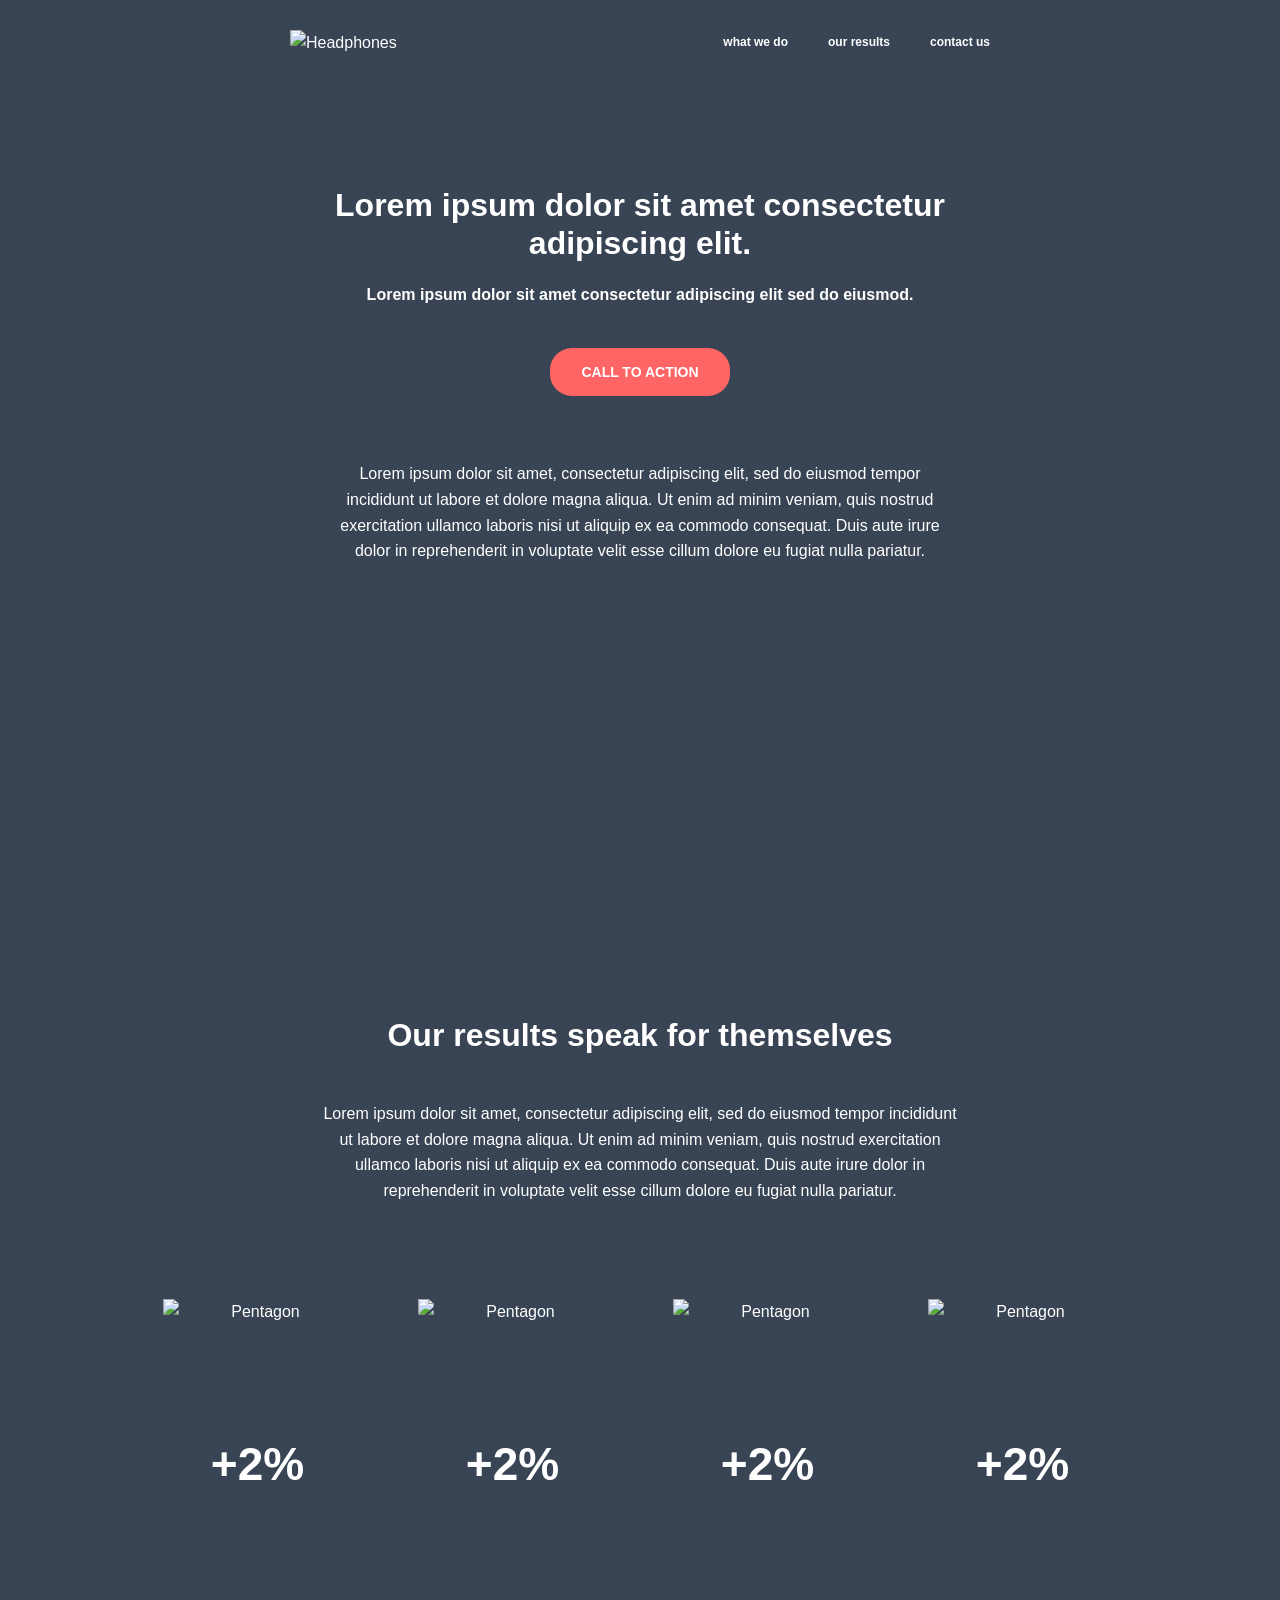
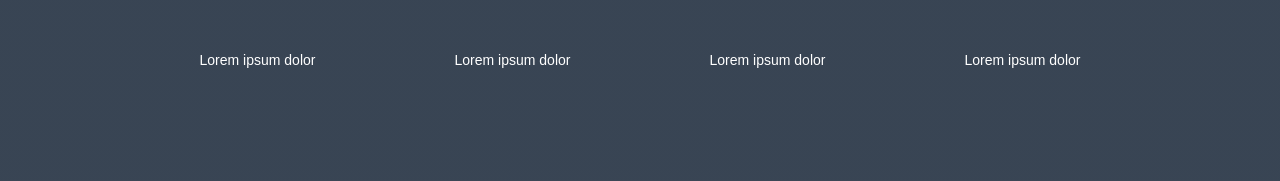
==== commit f3c03ec6: "Add 'Our results' section with responsive design" ====
--- a/index.html
+++ b/index.html
@@ -39,5 +39,51 @@
             </div>
         </div>
     </div>
+    
+    <!-- Our Results Section -->
+    <div class="results-section">
+        <div class="container">
+            <div class="results-content">
+                <h2>Our results speak for themselves</h2>
+                <p class="results-text">
+                    Lorem ipsum dolor sit amet, consectetur adipiscing elit, sed do eiusmod tempor incididunt ut labore et dolore magna aliqua. Ut enim ad minim veniam, quis nostrud exercitation ullamco laboris nisi ut aliquip ex ea commodo consequat. Duis aute irure dolor in reprehenderit in voluptate velit esse cillum dolore eu fugiat nulla pariatur.
+                </p>
+                
+                <div class="results-grid">
+                    <div class="result-item">
+                        <div class="result-icon">
+                            <img src="pentagone.png" alt="Pentagon">
+                        </div>
+                        <h3 class="result-number">+2%</h3>
+                        <p class="result-label">Lorem ipsum dolor</p>
+                    </div>
+                    
+                    <div class="result-item">
+                        <div class="result-icon">
+                            <img src="pentagone.png" alt="Pentagon">
+                        </div>
+                        <h3 class="result-number">+2%</h3>
+                        <p class="result-label">Lorem ipsum dolor</p>
+                    </div>
+                    
+                    <div class="result-item">
+                        <div class="result-icon">
+                            <img src="pentagone.png" alt="Pentagon">
+                        </div>
+                        <h3 class="result-number">+2%</h3>
+                        <p class="result-label">Lorem ipsum dolor</p>
+                    </div>
+                    
+                    <div class="result-item">
+                        <div class="result-icon">
+                            <img src="pentagone.png" alt="Pentagon">
+                        </div>
+                        <h3 class="result-number">+2%</h3>
+                        <p class="result-label">Lorem ipsum dolor</p>
+                    </div>
+                </div>
+            </div>
+        </div>
+    </div>
 </body>
 </html>
--- a/styles.css
+++ b/styles.css
@@ -135,7 +135,86 @@
     margin: 0 auto;
 }
 
+/* Our Results Section */
+.results-section {
+    background: linear-gradient(rgba(7, 22, 41, 0.8), rgba(7, 22, 41, 0.8)), url('headphones_hero_2.jpg');
+    background-size: cover;
+    background-position: center;
+    padding: 110px 0;
+    color: var(--color-white);
+}
+
+.results-content {
+    text-align: center;
+}
+
+.results-content h2 {
+    font-size: 32px;
+    font-weight: 600;
+    margin-bottom: 40px;
+}
+
+.results-text {
+    font-size: 16px;
+    line-height: 1.6;
+    max-width: 640px;
+    margin: 0 auto 95px;
+}
+
+.results-grid {
+    display: grid;
+    grid-template-columns: repeat(4, 1fr);
+    gap: 60px;
+    max-width: 1000px;
+    margin: 0 auto;
+}
+
+.result-item {
+    text-align: center;
+    position: relative;
+}
+
+.result-icon {
+    margin-bottom: 20px;
+    display: flex;
+    justify-content: center;
+}
+
+.result-icon img {
+    width: 190px;
+    height: 190px;
+}
+
+.result-number {
+    font-size: 46px;
+    font-weight: 700;
+    color: var(--color-white);
+    margin-bottom: 10px;
+    position: absolute;
+    top: 50%;
+    left: 50%;
+    transform: translate(-50%, -50%);
+    margin-top: -20px;
+}
+
+.result-label {
+    font-size: 14px;
+    color: var(--color-white);
+    margin-top: 160px;
+}
+
 /* Mobile Styles */
+@media screen and (max-width: 768px) {
+    .results-grid {
+        grid-template-columns: repeat(2, 1fr);
+        gap: 40px;
+    }
+    
+    .results-content h2 {
+        font-size: 28px;
+    }
+}
+
 @media screen and (max-width: 480px) {
     .container {
         padding: 0 15px;
@@ -166,4 +245,44 @@
     .hero-text {
         font-size: 14px;
     }
+    
+    .results-section {
+        padding: 60px 0;
+    }
+    
+    .results-content h2 {
+        font-size: 24px;
+        margin-bottom: 30px;
+    }
+    
+    .results-text {
+        font-size: 14px;
+        margin-bottom: 60px;
+    }
+    
+    .results-grid {
+        grid-template-columns: 1fr;
+        gap: 60px;
+        max-width: 300px;
+    }
+    
+    .result-item {
+        max-width: 207px;
+        margin: 0 auto;
+    }
+    
+    .result-icon img {
+        width: 150px;
+        height: 150px;
+    }
+    
+    .result-number {
+        font-size: 36px;
+        margin-top: -15px;
+    }
+    
+    .result-label {
+        font-size: 12px;
+        margin-top: 120px;
+    }
 }
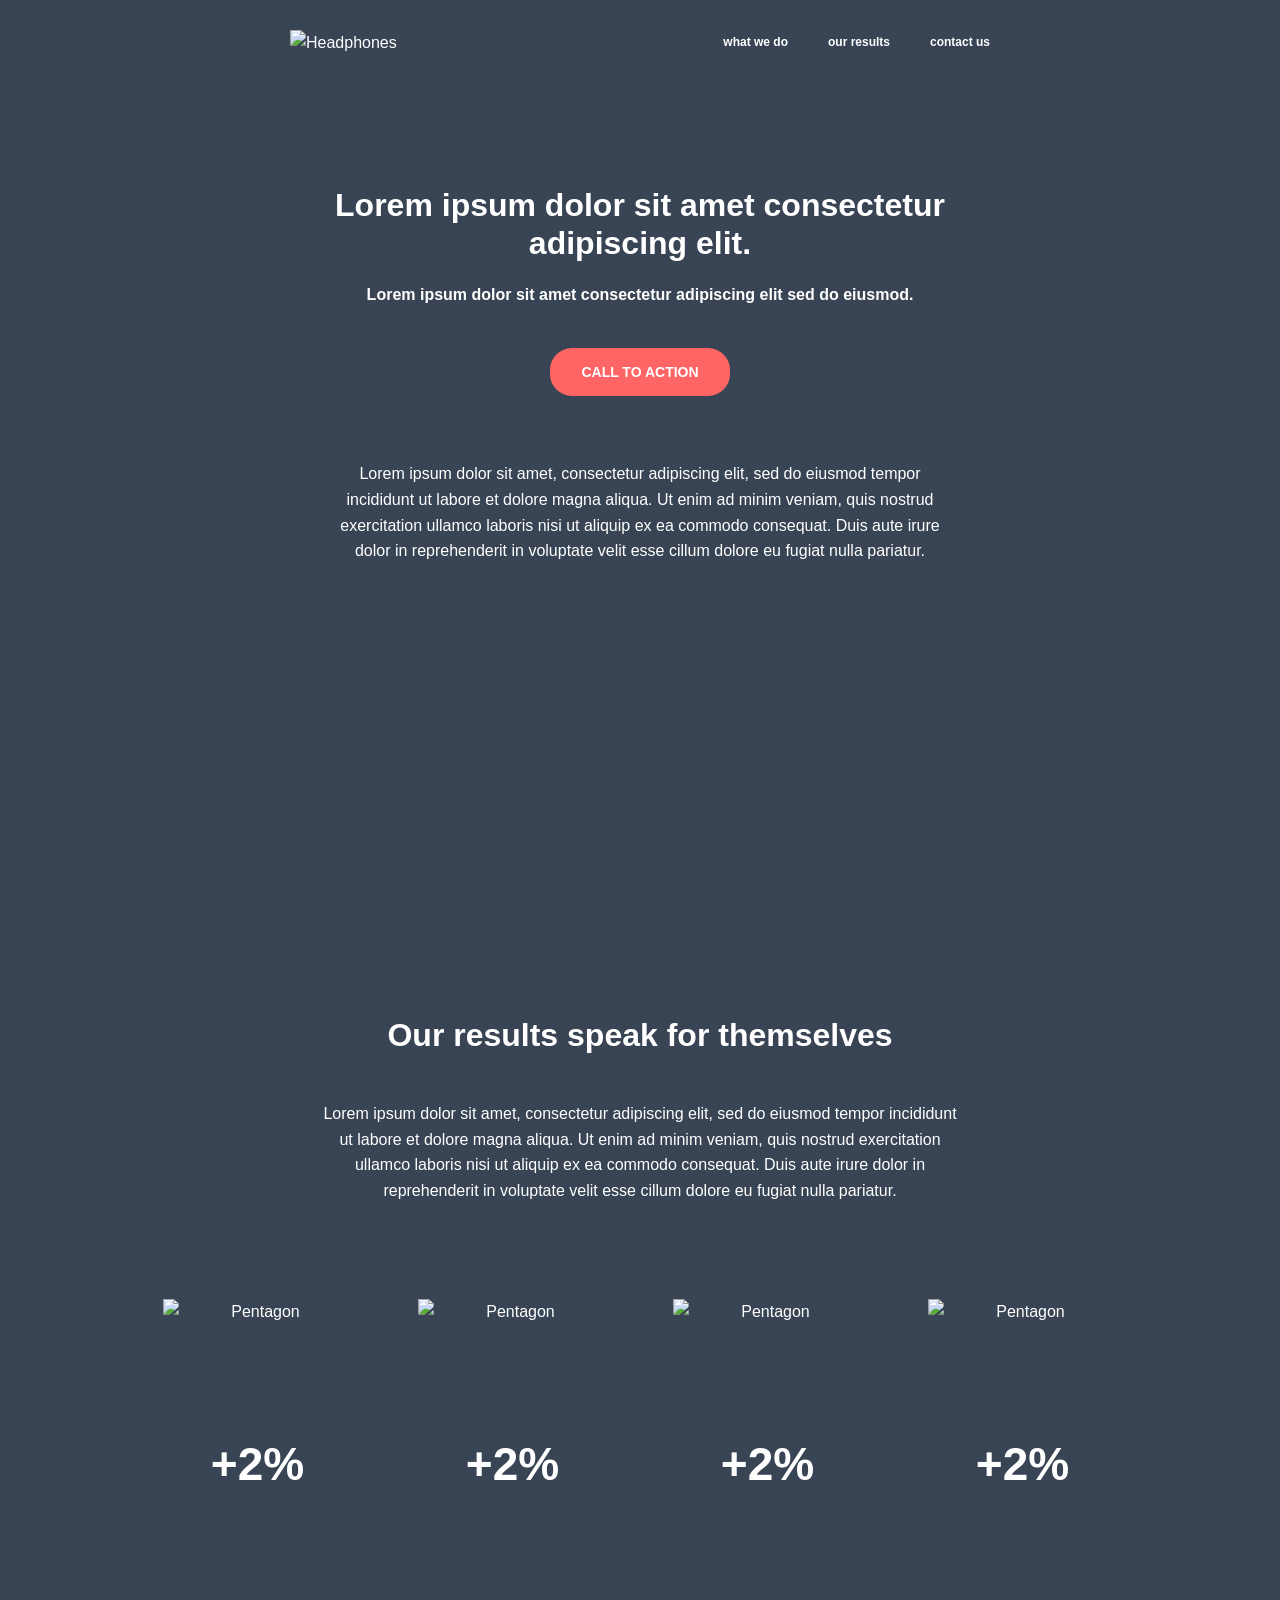
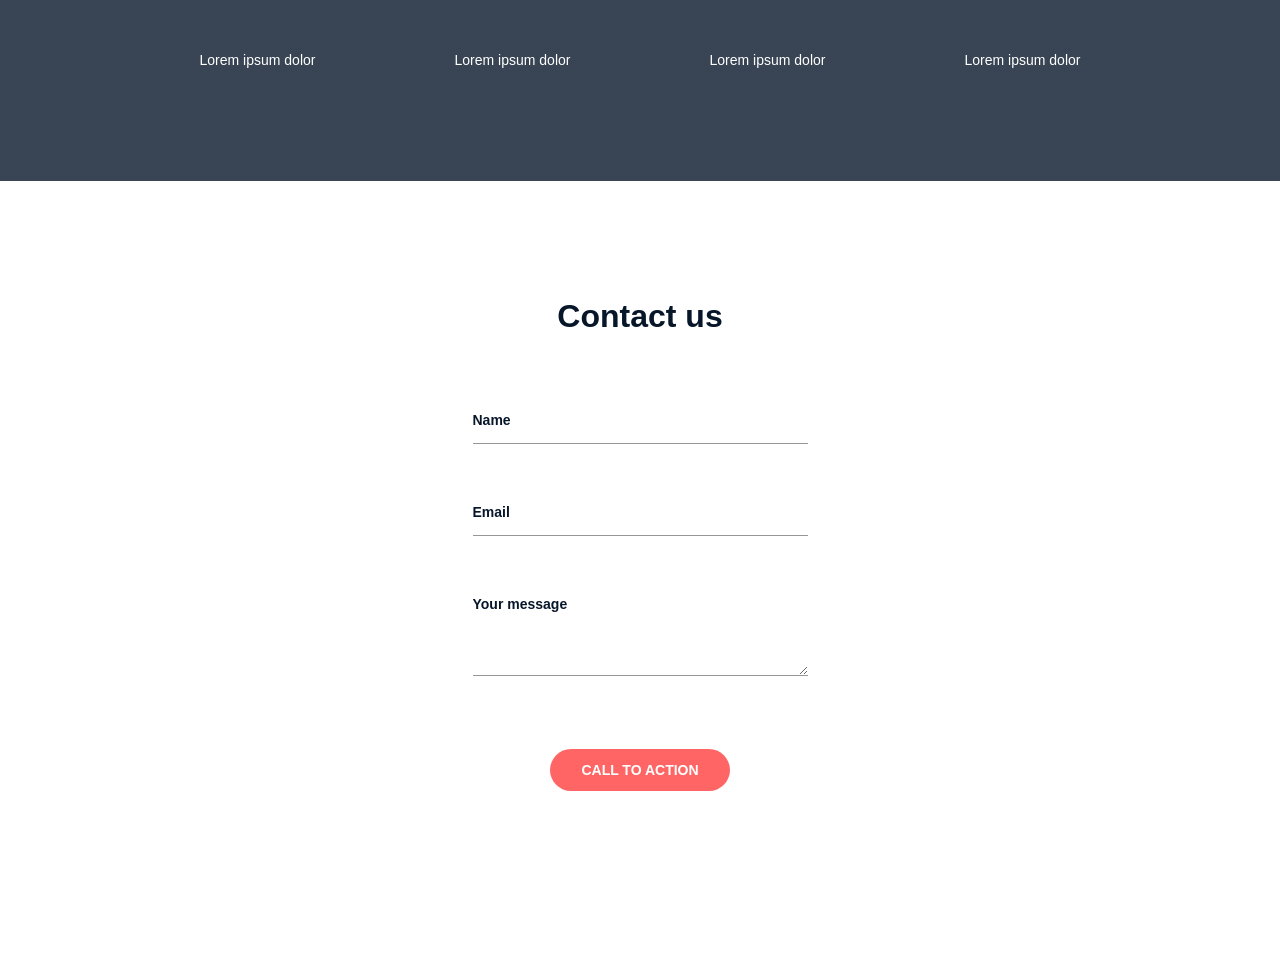
==== commit 22ccf8dc: "Complete landing page with contact form and animations" ====
--- a/index.html
+++ b/index.html
@@ -85,5 +85,35 @@
             </div>
         </div>
     </div>
+    
+    <!-- Contact Form Section -->
+    <div class="contact-section">
+        <div class="container">
+            <div class="contact-content">
+                <h2>Contact us</h2>
+                <form class="contact-form" id="contactForm">
+                    <div class="form-group">
+                        <input type="text" id="name" name="name" placeholder="Name" required>
+                        <span class="error-message" id="nameError"></span>
+                    </div>
+                    
+                    <div class="form-group">
+                        <input type="email" id="email" name="email" placeholder="Email" required>
+                        <span class="error-message" id="emailError"></span>
+                    </div>
+                    
+                    <div class="form-group">
+                        <textarea id="message" name="message" placeholder="Your message" rows="4" required></textarea>
+                        <span class="error-message" id="messageError"></span>
+                    </div>
+                    
+                    <div class="form-submit">
+                        <button type="submit" class="btn submit-btn">CALL TO ACTION</button>
+                    </div>
+                </form>
+            </div>
+        </div>
+    </div>
+    <script src="script.js"></script>
 </body>
 </html>
--- a/styles.css
+++ b/styles.css
@@ -285,4 +285,174 @@
         font-size: 12px;
         margin-top: 120px;
     }
+}
+
+/* Contact Form Section */
+.contact-section {
+    background-color: var(--color-white);
+    color: var(--color-dark);
+    padding: 110px 0;
+}
+
+.contact-content {
+    text-align: center;
+    max-width: 335px;
+    margin: 0 auto;
+}
+
+.contact-content h2 {
+    font-size: 32px;
+    font-weight: 600;
+    margin-bottom: 55px;
+    color: var(--color-dark);
+}
+
+.contact-form {
+    display: flex;
+    flex-direction: column;
+    gap: 45px;
+}
+
+.form-group {
+    position: relative;
+}
+
+.form-group input,
+.form-group textarea {
+    width: 100%;
+    border: none;
+    border-bottom: 1px solid #979797;
+    background: transparent;
+    padding: 15px 0;
+    font-size: 14px;
+    font-family: var(--font-family);
+    color: var(--color-dark);
+    outline: none;
+    transition: all 0.3s ease;
+}
+
+.form-group input::placeholder,
+.form-group textarea::placeholder {
+    color: var(--color-dark);
+    font-weight: 600;
+    opacity: 1;
+}
+
+.form-group input:focus,
+.form-group textarea:focus {
+    border-bottom-color: var(--color-primary);
+    transform: translateY(-2px);
+}
+
+.form-group input:valid,
+.form-group textarea:valid {
+    border-bottom-color: #28a745;
+}
+
+.form-group input:invalid:not(:placeholder-shown),
+.form-group textarea:invalid:not(:placeholder-shown) {
+    border-bottom-color: var(--color-primary);
+    animation: shake 0.5s ease-in-out;
+}
+
+.form-group textarea {
+    resize: vertical;
+    min-height: 60px;
+}
+
+.error-message {
+    position: absolute;
+    bottom: -20px;
+    left: 0;
+    font-size: 12px;
+    color: var(--color-primary);
+    opacity: 0;
+    transition: opacity 0.3s ease;
+}
+
+.error-message.show {
+    opacity: 1;
+}
+
+.form-submit {
+    margin-top: 20px;
+}
+
+.submit-btn {
+    background-color: var(--color-primary);
+    color: var(--color-white);
+    border: none;
+    padding: 13px 31px;
+    font-size: 14px;
+    font-weight: 700;
+    text-transform: uppercase;
+    border-radius: 22px;
+    cursor: pointer;
+    transition: all 0.3s ease;
+    position: relative;
+    overflow: hidden;
+}
+
+.submit-btn:hover {
+    opacity: 0.9;
+    transform: translateY(-2px);
+    box-shadow: 0 4px 8px rgba(255, 101, 101, 0.3);
+}
+
+.submit-btn:active {
+    transform: translateY(0);
+}
+
+.submit-btn:disabled {
+    opacity: 0.6;
+    cursor: not-allowed;
+    transform: none;
+}
+
+/* Animations */
+@keyframes shake {
+    0%, 100% { transform: translateX(0); }
+    25% { transform: translateX(-5px); }
+    75% { transform: translateX(5px); }
+}
+
+@keyframes fadeInUp {
+    from {
+        opacity: 0;
+        transform: translateY(30px);
+    }
+    to {
+        opacity: 1;
+        transform: translateY(0);
+    }
+}
+
+.contact-form {
+    animation: fadeInUp 0.6s ease-out;
+}
+
+/* Mobile Styles for Contact Form */
+@media screen and (max-width: 480px) {
+    .contact-section {
+        padding: 60px 0;
+    }
+    
+    .contact-content h2 {
+        font-size: 24px;
+        margin-bottom: 40px;
+    }
+    
+    .contact-content {
+        max-width: 280px;
+    }
+    
+    .contact-form {
+        gap: 35px;
+    }
+    
+    .form-group input,
+    .form-group textarea {
+        font-size: 12px;
+        padding: 12px 0;
+    }
 }
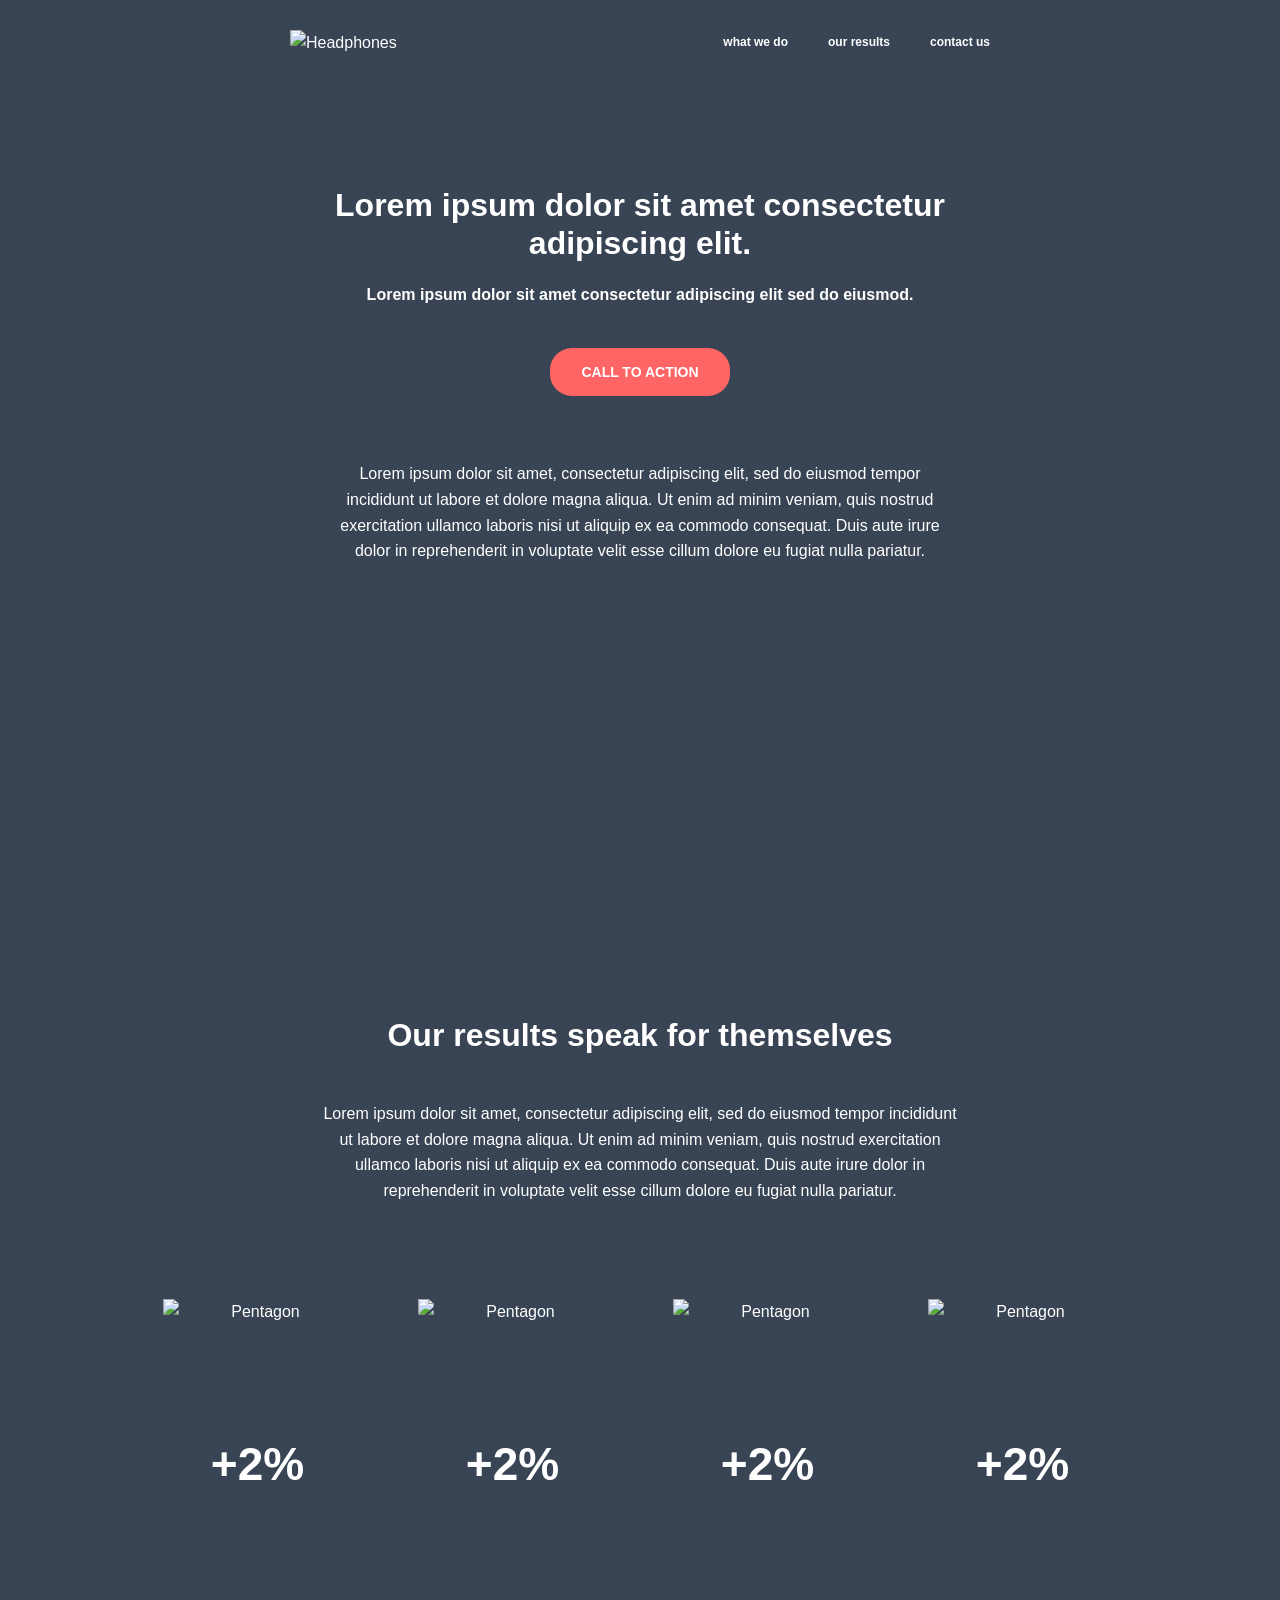
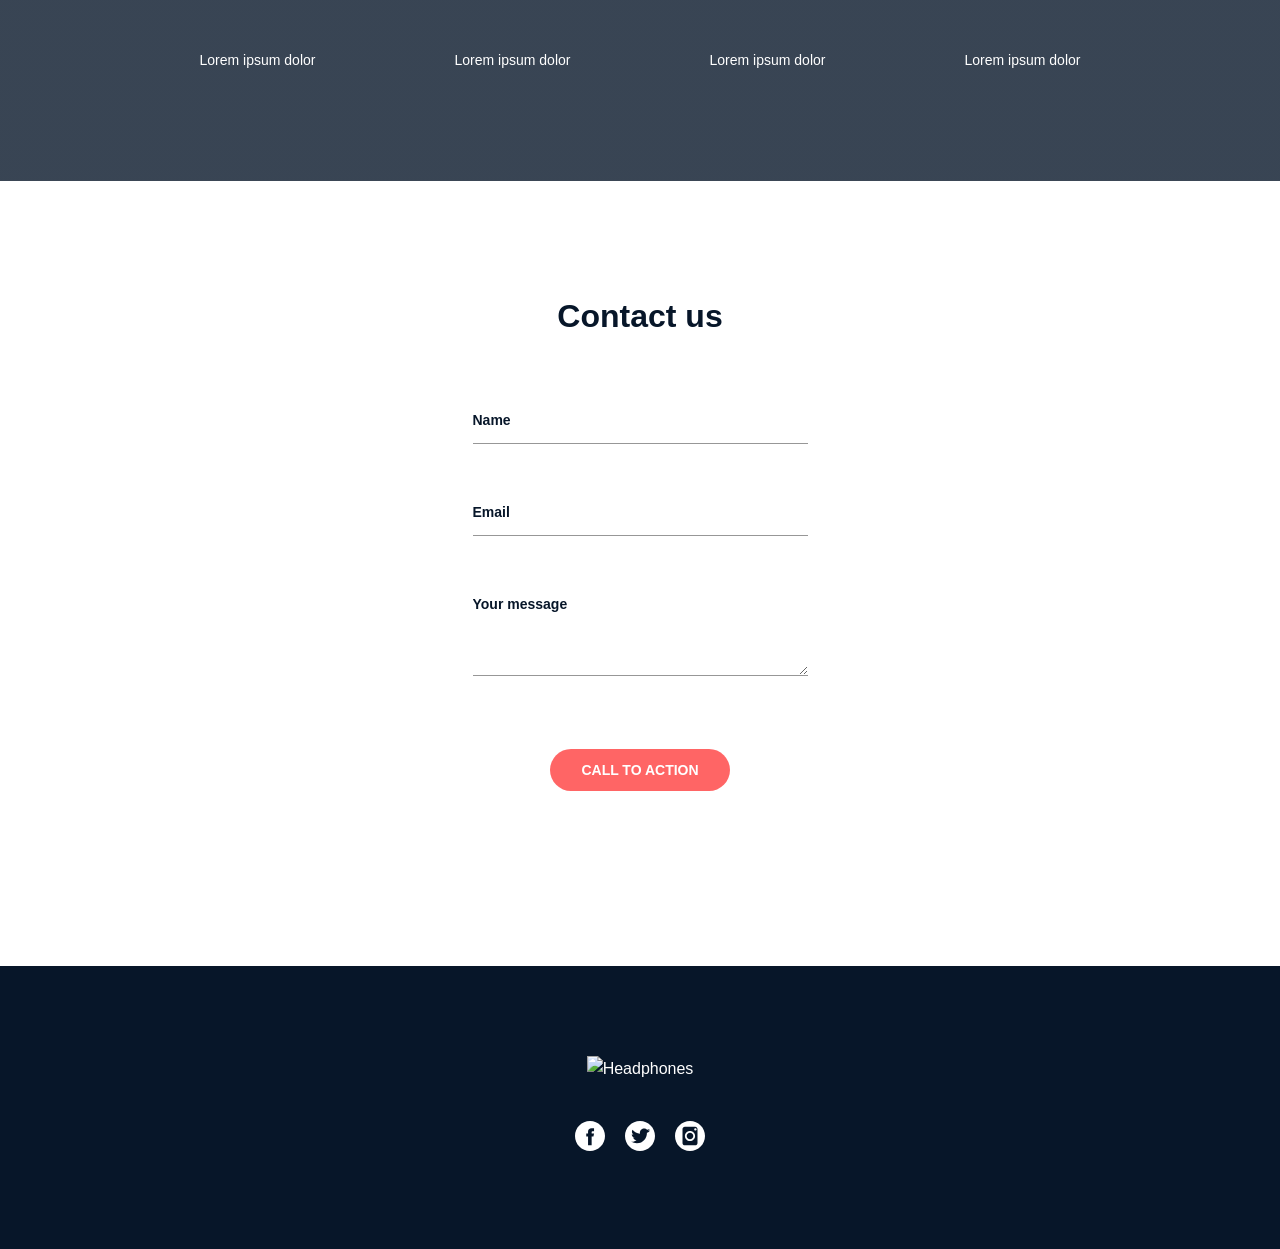
==== commit c4e682ff: "Complete headphones website with footer section" ====
--- a/index.html
+++ b/index.html
@@ -114,6 +114,35 @@
             </div>
         </div>
     </div>
+    
+    <!-- Footer Section -->
+    <footer class="footer">
+        <div class="container">
+            <div class="footer-content">
+                <div class="footer-logo">
+                    <img src="logo_headphones.png" alt="Headphones">
+                </div>
+                <div class="social-icons">
+                    <a href="#" class="social-icon" aria-label="Facebook">
+                        <svg width="30" height="30" viewBox="0 0 30 30" fill="none">
+                            <path d="M15 0C6.716 0 0 6.716 0 15s6.716 15 15 15 15-6.716 15-15S23.284 0 15 0zm4.05 15.6h-2.4v8.7h-3.6v-8.7h-1.8v-3h1.8v-1.8c0-2.4 1.2-3.6 3.6-3.6h2.4v3h-1.5c-.6 0-.9.3-.9.9v1.5h2.4l-.6 3z" fill="white"/>
+                        </svg>
+                    </a>
+                    <a href="#" class="social-icon" aria-label="Twitter">
+                        <svg width="30" height="30" viewBox="0 0 30 30" fill="none">
+                            <path d="M15 0C6.716 0 0 6.716 0 15s6.716 15 15 15 15-6.716 15-15S23.284 0 15 0zm6.9 11.7c0 .15 0 .3 0 .45 0 4.65-3.6 10.05-10.05 10.05-2.1 0-3.9-.6-5.55-1.65.3 0 .6.15.9.15 1.65 0 3.15-.6 4.35-1.5-1.5 0-2.85-1.05-3.3-2.4.45.15.9.15 1.35.15-1.65-.3-2.85-1.8-2.85-3.6v-.15c.45.3 1.05.45 1.65.45-1.5-1.05-1.95-3.15-.9-4.8 1.8 2.25 4.5 3.75 7.5 3.9-.6-2.7 1.35-5.25 4.05-5.25 1.2 0 2.25.45 3 1.35.9-.15 1.8-.45 2.55-.9-.3.9-.9 1.65-1.8 2.1.9-.15 1.65-.3 2.4-.75-.6.9-1.35 1.65-2.25 2.25z" fill="white"/>
+                        </svg>
+                    </a>
+                    <a href="#" class="social-icon" aria-label="Instagram">
+                        <svg width="30" height="30" viewBox="0 0 30 30" fill="none">
+                            <path d="M15 0C6.716 0 0 6.716 0 15s6.716 15 15 15 15-6.716 15-15S23.284 0 15 0zm7.5 21.9c0 1.35-1.05 2.4-2.4 2.4H9.9c-1.35 0-2.4-1.05-2.4-2.4V8.1c0-1.35 1.05-2.4 2.4-2.4h10.2c1.35 0 2.4 1.05 2.4 2.4v13.8zM15 9.9c-2.85 0-5.1 2.25-5.1 5.1s2.25 5.1 5.1 5.1 5.1-2.25 5.1-5.1-2.25-5.1-5.1-5.1zm0 8.4c-1.8 0-3.3-1.5-3.3-3.3s1.5-3.3 3.3-3.3 3.3 1.5 3.3 3.3-1.5 3.3-3.3 3.3zm5.4-8.7c-.6 0-1.2-.6-1.2-1.2s.6-1.2 1.2-1.2 1.2.6 1.2 1.2-.6 1.2-1.2 1.2z" fill="white"/>
+                        </svg>
+                    </a>
+                </div>
+            </div>
+        </div>
+    </footer>
+    
     <script src="script.js"></script>
 </body>
 </html>
--- a/styles.css
+++ b/styles.css
@@ -455,4 +455,62 @@
         font-size: 12px;
         padding: 12px 0;
     }
+}
+
+/* Footer Section */
+.footer {
+    background-color: var(--color-dark);
+    color: var(--color-white);
+    padding: 90px 0;
+}
+
+.footer-content {
+    display: flex;
+    flex-direction: column;
+    align-items: center;
+    gap: 40px;
+}
+
+.footer-logo img {
+    height: 32px;
+}
+
+.social-icons {
+    display: flex;
+    gap: 20px;
+}
+
+.social-icon {
+    display: inline-block;
+    transition: all 0.3s ease;
+}
+
+.social-icon:hover {
+    transform: translateY(-3px);
+    opacity: 0.8;
+}
+
+.social-icon svg {
+    width: 30px;
+    height: 30px;
+}
+
+/* Mobile Styles for Footer */
+@media screen and (max-width: 480px) {
+    .footer {
+        padding: 60px 0;
+    }
+    
+    .footer-content {
+        gap: 30px;
+    }
+    
+    .social-icons {
+        gap: 15px;
+    }
+    
+    .social-icon svg {
+        width: 25px;
+        height: 25px;
+    }
 }
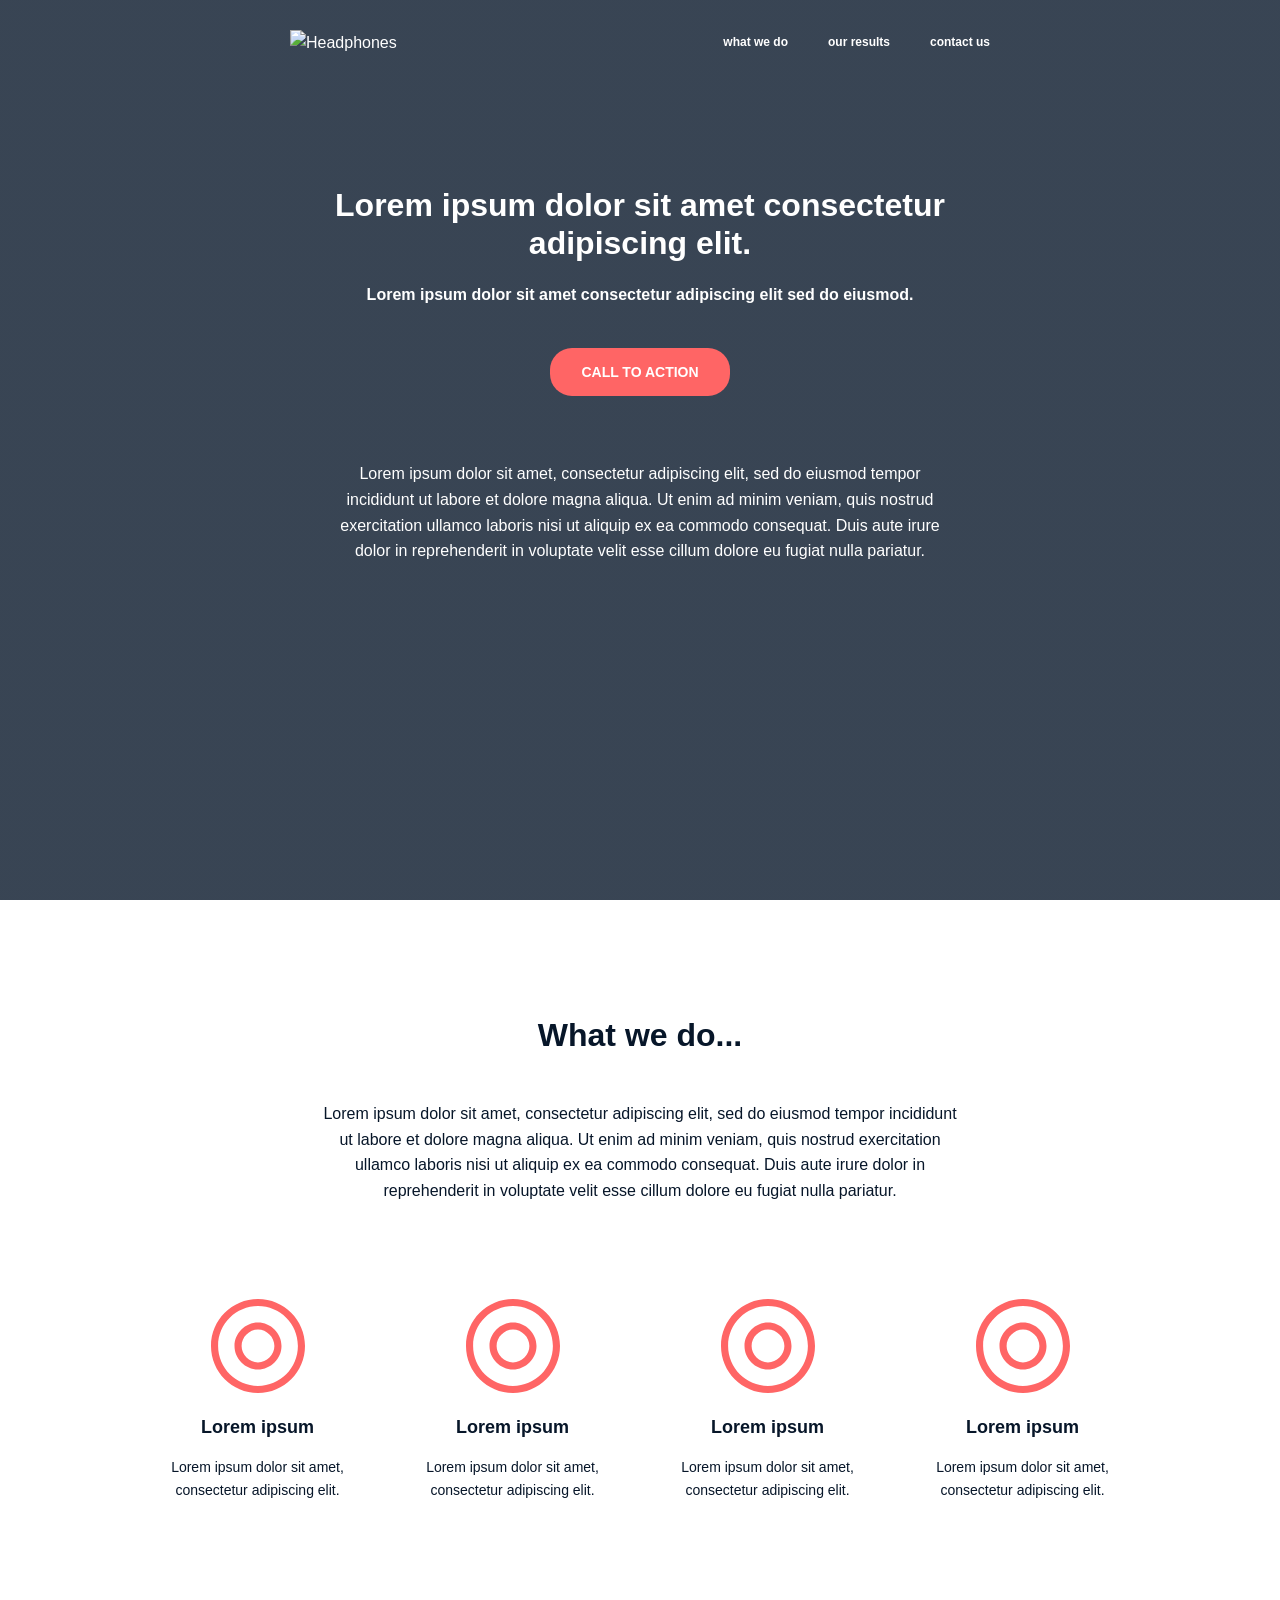
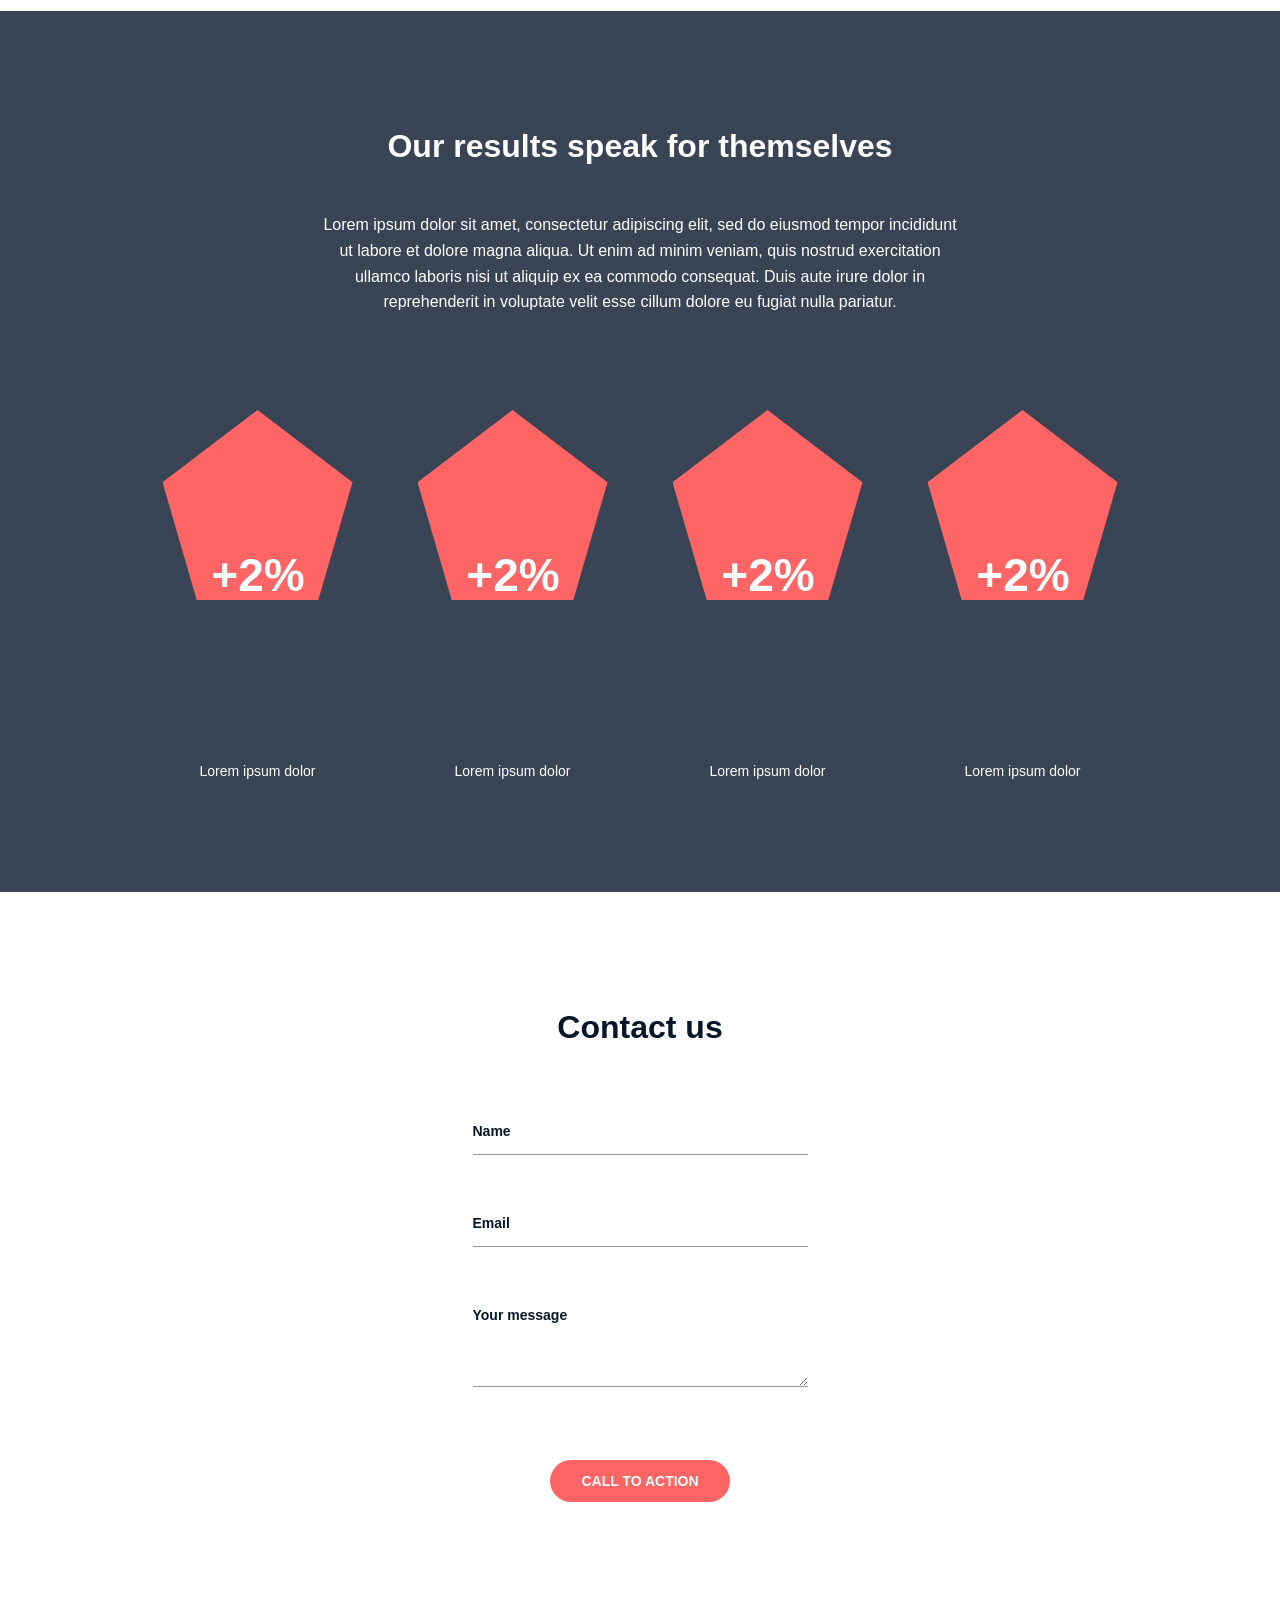
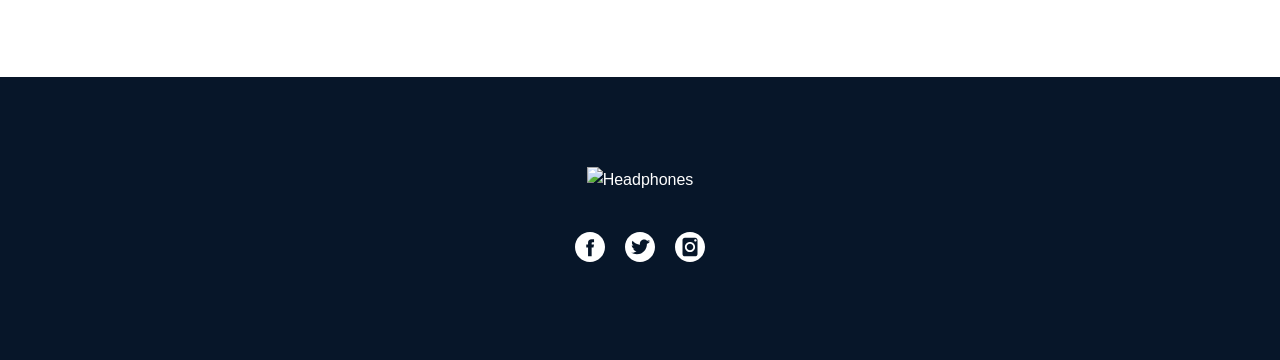
==== commit 36010c45: "Add spectacular animations to What we do and Our results sections" ====
--- a/index.html
+++ b/index.html
@@ -40,6 +40,64 @@
         </div>
     </div>
     
+    <!-- What We Do Section -->
+    <div class="what-we-do-section">
+        <div class="container">
+            <div class="what-we-do-content">
+                <h2>What we do...</h2>
+                <p class="what-we-do-text">
+                    Lorem ipsum dolor sit amet, consectetur adipiscing elit, sed do eiusmod tempor incididunt ut labore et dolore magna aliqua. Ut enim ad minim veniam, quis nostrud exercitation ullamco laboris nisi ut aliquip ex ea commodo consequat. Duis aute irure dolor in reprehenderit in voluptate velit esse cillum dolore eu fugiat nulla pariatur.
+                </p>
+                
+                <div class="services-grid">
+                    <div class="service-item">
+                        <div class="service-icon">
+                            <svg width="94" height="94" viewBox="0 0 94 94" fill="none">
+                                <path d="M47 0C21.0426 0 0 21.0426 0 47C0 72.9574 21.0426 94 47 94C72.9574 94 94 72.9574 94 47C94 21.0426 72.9574 0 47 0ZM47 86.9C25.0426 86.9 7.1 69.0574 7.1 47C7.1 24.9426 25.0426 7.1 47 7.1C69.0574 7.1 86.9 24.9426 86.9 47C86.9 69.0574 69.0574 86.9 47 86.9Z" fill="#FF6565"/>
+                                <path d="M47 23.5C34.2426 23.5 23.5 34.2426 23.5 47C23.5 59.7574 34.2426 70.5 47 70.5C59.7574 70.5 70.5 59.7574 70.5 47C70.5 34.2426 59.7574 23.5 47 23.5ZM47 63.4C38.2426 63.4 30.6 55.7574 30.6 47C30.6 38.2426 38.2426 30.6 47 30.6C55.7574 30.6 63.4 38.2426 63.4 47C63.4 55.7574 55.7574 63.4 47 63.4Z" fill="#FF6565"/>
+                            </svg>
+                        </div>
+                        <h3 class="service-title">Lorem ipsum</h3>
+                        <p class="service-description">Lorem ipsum dolor sit amet, consectetur adipiscing elit.</p>
+                    </div>
+                    
+                    <div class="service-item">
+                        <div class="service-icon">
+                            <svg width="94" height="94" viewBox="0 0 94 94" fill="none">
+                                <path d="M47 0C21.0426 0 0 21.0426 0 47C0 72.9574 21.0426 94 47 94C72.9574 94 94 72.9574 94 47C94 21.0426 72.9574 0 47 0ZM47 86.9C25.0426 86.9 7.1 69.0574 7.1 47C7.1 24.9426 25.0426 7.1 47 7.1C69.0574 7.1 86.9 24.9426 86.9 47C86.9 69.0574 69.0574 86.9 47 86.9Z" fill="#FF6565"/>
+                                <path d="M47 23.5C34.2426 23.5 23.5 34.2426 23.5 47C23.5 59.7574 34.2426 70.5 47 70.5C59.7574 70.5 70.5 59.7574 70.5 47C70.5 34.2426 59.7574 23.5 47 23.5ZM47 63.4C38.2426 63.4 30.6 55.7574 30.6 47C30.6 38.2426 38.2426 30.6 47 30.6C55.7574 30.6 63.4 38.2426 63.4 47C63.4 55.7574 55.7574 63.4 47 63.4Z" fill="#FF6565"/>
+                            </svg>
+                        </div>
+                        <h3 class="service-title">Lorem ipsum</h3>
+                        <p class="service-description">Lorem ipsum dolor sit amet, consectetur adipiscing elit.</p>
+                    </div>
+                    
+                    <div class="service-item">
+                        <div class="service-icon">
+                            <svg width="94" height="94" viewBox="0 0 94 94" fill="none">
+                                <path d="M47 0C21.0426 0 0 21.0426 0 47C0 72.9574 21.0426 94 47 94C72.9574 94 94 72.9574 94 47C94 21.0426 72.9574 0 47 0ZM47 86.9C25.0426 86.9 7.1 69.0574 7.1 47C7.1 24.9426 25.0426 7.1 47 7.1C69.0574 7.1 86.9 24.9426 86.9 47C86.9 69.0574 69.0574 86.9 47 86.9Z" fill="#FF6565"/>
+                                <path d="M47 23.5C34.2426 23.5 23.5 34.2426 23.5 47C23.5 59.7574 34.2426 70.5 47 70.5C59.7574 70.5 70.5 59.7574 70.5 47C70.5 34.2426 59.7574 23.5 47 23.5ZM47 63.4C38.2426 63.4 30.6 55.7574 30.6 47C30.6 38.2426 38.2426 30.6 47 30.6C55.7574 30.6 63.4 38.2426 63.4 47C63.4 55.7574 55.7574 63.4 47 63.4Z" fill="#FF6565"/>
+                            </svg>
+                        </div>
+                        <h3 class="service-title">Lorem ipsum</h3>
+                        <p class="service-description">Lorem ipsum dolor sit amet, consectetur adipiscing elit.</p>
+                    </div>
+                    
+                    <div class="service-item">
+                        <div class="service-icon">
+                            <svg width="94" height="94" viewBox="0 0 94 94" fill="none">
+                                <path d="M47 0C21.0426 0 0 21.0426 0 47C0 72.9574 21.0426 94 47 94C72.9574 94 94 72.9574 94 47C94 21.0426 72.9574 0 47 0ZM47 86.9C25.0426 86.9 7.1 69.0574 7.1 47C7.1 24.9426 25.0426 7.1 47 7.1C69.0574 7.1 86.9 24.9426 86.9 47C86.9 69.0574 69.0574 86.9 47 86.9Z" fill="#FF6565"/>
+                                <path d="M47 23.5C34.2426 23.5 23.5 34.2426 23.5 47C23.5 59.7574 34.2426 70.5 47 70.5C59.7574 70.5 70.5 59.7574 70.5 47C70.5 34.2426 59.7574 23.5 47 23.5ZM47 63.4C38.2426 63.4 30.6 55.7574 30.6 47C30.6 38.2426 38.2426 30.6 47 30.6C55.7574 30.6 63.4 38.2426 63.4 47C63.4 55.7574 55.7574 63.4 47 63.4Z" fill="#FF6565"/>
+                            </svg>
+                        </div>
+                        <h3 class="service-title">Lorem ipsum</h3>
+                        <p class="service-description">Lorem ipsum dolor sit amet, consectetur adipiscing elit.</p>
+                    </div>
+                </div>
+            </div>
+        </div>
+    </div>
+    
     <!-- Our Results Section -->
     <div class="results-section">
         <div class="container">
@@ -52,31 +110,31 @@
                 <div class="results-grid">
                     <div class="result-item">
                         <div class="result-icon">
-                            <img src="pentagone.png" alt="Pentagon">
-                        </div>
-                        <h3 class="result-number">+2%</h3>
-                        <p class="result-label">Lorem ipsum dolor</p>
-                    </div>
-                    
-                    <div class="result-item">
-                        <div class="result-icon">
-                            <img src="pentagone.png" alt="Pentagon">
-                        </div>
-                        <h3 class="result-number">+2%</h3>
-                        <p class="result-label">Lorem ipsum dolor</p>
-                    </div>
-                    
-                    <div class="result-item">
-                        <div class="result-icon">
-                            <img src="pentagone.png" alt="Pentagon">
-                        </div>
-                        <h3 class="result-number">+2%</h3>
-                        <p class="result-label">Lorem ipsum dolor</p>
-                    </div>
-                    
-                    <div class="result-item">
-                        <div class="result-icon">
-                            <img src="pentagone.png" alt="Pentagon">
+                            <div class="pentagon"></div>
+                        </div>
+                        <h3 class="result-number">+2%</h3>
+                        <p class="result-label">Lorem ipsum dolor</p>
+                    </div>
+                    
+                    <div class="result-item">
+                        <div class="result-icon">
+                            <div class="pentagon"></div>
+                        </div>
+                        <h3 class="result-number">+2%</h3>
+                        <p class="result-label">Lorem ipsum dolor</p>
+                    </div>
+                    
+                    <div class="result-item">
+                        <div class="result-icon">
+                            <div class="pentagon"></div>
+                        </div>
+                        <h3 class="result-number">+2%</h3>
+                        <p class="result-label">Lorem ipsum dolor</p>
+                    </div>
+                    
+                    <div class="result-item">
+                        <div class="result-icon">
+                            <div class="pentagon"></div>
                         </div>
                         <h3 class="result-number">+2%</h3>
                         <p class="result-label">Lorem ipsum dolor</p>
--- a/styles.css
+++ b/styles.css
@@ -135,6 +135,100 @@
     margin: 0 auto;
 }
 
+/* What We Do Section */
+.what-we-do-section {
+    background-color: var(--color-white);
+    color: var(--color-dark);
+    padding: 110px 0;
+}
+
+.what-we-do-content {
+    text-align: center;
+}
+
+.what-we-do-content h2 {
+    font-size: 32px;
+    font-weight: 600;
+    margin-bottom: 40px;
+    color: var(--color-dark);
+}
+
+.what-we-do-text {
+    font-size: 16px;
+    line-height: 1.6;
+    max-width: 640px;
+    margin: 0 auto 95px;
+    color: var(--color-dark);
+}
+
+.services-grid {
+    display: grid;
+    grid-template-columns: repeat(4, 1fr);
+    gap: 60px;
+    max-width: 1000px;
+    margin: 0 auto;
+}
+
+.service-item {
+    text-align: center;
+    transition: all 0.4s ease;
+    cursor: pointer;
+    animation: floatIn 0.8s ease-out forwards;
+    opacity: 0;
+    transform: translateY(30px);
+}
+
+/* Staggered animation delays for service items */
+.service-item:nth-child(1) { animation-delay: 0.1s; }
+.service-item:nth-child(2) { animation-delay: 0.2s; }
+.service-item:nth-child(3) { animation-delay: 0.3s; }
+.service-item:nth-child(4) { animation-delay: 0.4s; }
+
+.service-item:hover {
+    transform: translateY(-10px) scale(1.05);
+    box-shadow: 0 10px 25px rgba(255, 101, 101, 0.2);
+}
+
+.service-icon {
+    margin-bottom: 20px;
+    display: flex;
+    justify-content: center;
+    transition: all 0.3s ease;
+}
+
+.service-icon:hover {
+    transform: rotate(360deg) scale(1.1);
+}
+
+.service-icon svg {
+    width: 94px;
+    height: 94px;
+    transition: all 0.3s ease;
+}
+
+.service-title {
+    font-size: 18px;
+    font-weight: 600;
+    margin-bottom: 15px;
+    color: var(--color-dark);
+    transition: color 0.3s ease;
+}
+
+.service-item:hover .service-title {
+    color: var(--color-primary);
+}
+
+.service-description {
+    font-size: 14px;
+    line-height: 1.6;
+    color: var(--color-dark);
+    transition: all 0.3s ease;
+}
+
+.service-item:hover .service-description {
+    transform: translateY(-5px);
+}
+
 /* Our Results Section */
 .results-section {
     background: linear-gradient(rgba(7, 22, 41, 0.8), rgba(7, 22, 41, 0.8)), url('headphones_hero_2.jpg');
@@ -172,17 +266,47 @@
 .result-item {
     text-align: center;
     position: relative;
+    transition: all 0.4s ease;
+    cursor: pointer;
+    animation: bounceIn 0.8s ease-out forwards;
+    opacity: 0;
+    transform: scale(0.3);
+}
+
+/* Staggered animation delays for result items */
+.result-item:nth-child(1) { animation-delay: 0.2s; }
+.result-item:nth-child(2) { animation-delay: 0.4s; }
+.result-item:nth-child(3) { animation-delay: 0.6s; }
+.result-item:nth-child(4) { animation-delay: 0.8s; }
+
+.result-item:hover {
+    transform: translateY(-15px) scale(1.1);
+    filter: brightness(1.1);
 }
 
 .result-icon {
     margin-bottom: 20px;
     display: flex;
     justify-content: center;
-}
-
-.result-icon img {
+    position: relative;
+}
+
+/* CSS Pentagon Shape */
+.pentagon {
     width: 190px;
     height: 190px;
+    position: relative;
+    background-color: var(--color-primary);
+    clip-path: polygon(50% 0%, 100% 38%, 82% 100%, 18% 100%, 0% 38%);
+    transition: all 0.4s ease;
+    animation: pulse 2s ease-in-out infinite alternate;
+}
+
+.result-item:hover .pentagon {
+    transform: rotate(72deg) scale(1.1);
+    background: linear-gradient(45deg, var(--color-primary), #ff8a80);
+    box-shadow: 0 0 30px rgba(255, 101, 101, 0.6);
+    animation: spin 1s ease-in-out;
 }
 
 .result-number {
@@ -195,12 +319,26 @@
     left: 50%;
     transform: translate(-50%, -50%);
     margin-top: -20px;
+    z-index: 2;
+    transition: all 0.3s ease;
+    animation: countUp 1s ease-out 1s forwards;
+}
+
+.result-item:hover .result-number {
+    transform: translate(-50%, -50%) scale(1.2);
+    text-shadow: 0 0 10px rgba(255, 255, 255, 0.8);
 }
 
 .result-label {
     font-size: 14px;
     color: var(--color-white);
     margin-top: 160px;
+    transition: all 0.3s ease;
+}
+
+.result-item:hover .result-label {
+    transform: translateY(-5px);
+    color: #ffcccb;
 }
 
 /* Mobile Styles */
@@ -271,7 +409,7 @@
         margin: 0 auto;
     }
     
-    .result-icon img {
+    .pentagon {
         width: 150px;
         height: 150px;
     }
@@ -513,4 +651,205 @@
         width: 25px;
         height: 25px;
     }
+}
+
+/* ========================================
+   SPECTACULAR ANIMATIONS KEYFRAMES
+   ======================================== */
+
+/* Float In Animation for Service Items */
+@keyframes floatIn {
+    0% {
+        opacity: 0;
+        transform: translateY(30px);
+    }
+    100% {
+        opacity: 1;
+        transform: translateY(0);
+    }
+}
+
+/* Bounce In Animation for Result Items */
+@keyframes bounceIn {
+    0% {
+        opacity: 0;
+        transform: scale(0.3);
+    }
+    50% {
+        opacity: 1;
+        transform: scale(1.05);
+    }
+    70% {
+        transform: scale(0.9);
+    }
+    100% {
+        opacity: 1;
+        transform: scale(1);
+    }
+}
+
+/* Pulse Animation for Pentagons */
+@keyframes pulse {
+    0% {
+        box-shadow: 0 0 0 0 rgba(255, 101, 101, 0.4);
+    }
+    100% {
+        box-shadow: 0 0 0 20px rgba(255, 101, 101, 0);
+    }
+}
+
+/* Spin Animation for Pentagon Hover */
+@keyframes spin {
+    0% {
+        transform: rotate(0deg) scale(1);
+    }
+    50% {
+        transform: rotate(180deg) scale(1.15);
+    }
+    100% {
+        transform: rotate(360deg) scale(1.1);
+    }
+}
+
+/* Count Up Animation for Numbers */
+@keyframes countUp {
+    0% {
+        opacity: 0;
+        transform: translate(-50%, -50%) scale(0.5);
+    }
+    100% {
+        opacity: 1;
+        transform: translate(-50%, -50%) scale(1);
+    }
+}
+
+/* Wiggle Animation for Service Icons */
+@keyframes wiggle {
+    0%, 7% {
+        transform: rotateZ(0);
+    }
+    15% {
+        transform: rotateZ(-15deg);
+    }
+    20% {
+        transform: rotateZ(10deg);
+    }
+    25% {
+        transform: rotateZ(-10deg);
+    }
+    30% {
+        transform: rotateZ(6deg);
+    }
+    35% {
+        transform: rotateZ(-4deg);
+    }
+    40%, 100% {
+        transform: rotateZ(0);
+    }
+}
+
+/* Glow Animation */
+@keyframes glow {
+    0% {
+        box-shadow: 0 0 5px rgba(255, 101, 101, 0.5);
+    }
+    50% {
+        box-shadow: 0 0 20px rgba(255, 101, 101, 0.8), 0 0 30px rgba(255, 101, 101, 0.6);
+    }
+    100% {
+        box-shadow: 0 0 5px rgba(255, 101, 101, 0.5);
+    }
+}
+
+/* Floating Animation */
+@keyframes floating {
+    0% {
+        transform: translateY(0px);
+    }
+    50% {
+        transform: translateY(-10px);
+    }
+    100% {
+        transform: translateY(0px);
+    }
+}
+
+/* Additional hover effects for service items */
+.service-item:hover .service-icon svg {
+    animation: wiggle 0.8s ease-in-out;
+}
+
+/* Continuous floating animation for result items */
+.result-item {
+    animation: bounceIn 0.8s ease-out forwards, floating 3s ease-in-out infinite 2s;
+}
+
+/* Glow effect on pentagon hover */
+.result-item:hover .pentagon {
+    animation: glow 1s ease-in-out infinite;
+}
+
+/* Mobile responsive animations */
+@media screen and (max-width: 768px) {
+    .services-grid {
+        grid-template-columns: repeat(2, 1fr);
+        gap: 40px;
+    }
+    
+    .what-we-do-content h2 {
+        font-size: 28px;
+    }
+    
+    .what-we-do-section {
+        padding: 60px 0;
+    }
+    
+    .what-we-do-text {
+        font-size: 14px;
+        margin-bottom: 60px;
+    }
+}
+
+/* Enhanced mobile animations */
+@media screen and (max-width: 480px) {
+    .what-we-do-content h2 {
+        font-size: 24px;
+        margin-bottom: 30px;
+    }
+    
+    .services-grid {
+        grid-template-columns: 1fr;
+        gap: 60px;
+        max-width: 300px;
+    }
+    
+    .service-item {
+        max-width: 207px;
+        margin: 0 auto;
+    }
+    
+    .service-item:hover {
+        transform: translateY(-5px) scale(1.02);
+    }
+    
+    .result-item:hover {
+        transform: translateY(-8px) scale(1.05);
+    }
+    
+    .pentagon {
+        animation: pulse 3s ease-in-out infinite alternate;
+    }
+    
+    .service-icon svg {
+        width: 80px;
+        height: 80px;
+    }
+    
+    .service-title {
+        font-size: 16px;
+    }
+    
+    .service-description {
+        font-size: 12px;
+    }
 }
